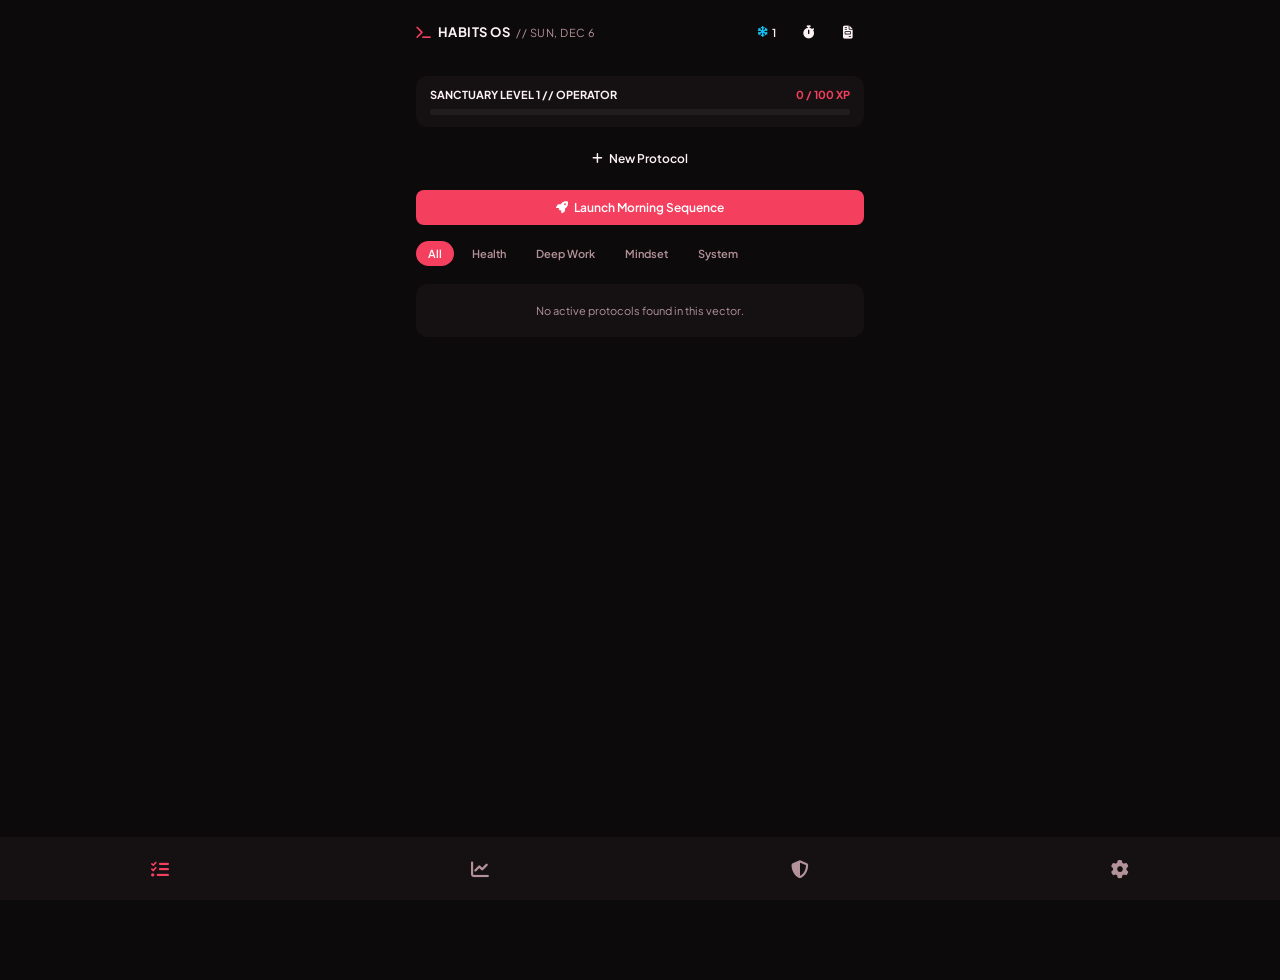
==== index.html @ 1626666a "Update to v1.2 - Sovereign Habit OS matrix" ====
<!DOCTYPE html>
<html lang="en">

<head>
    <meta charset="UTF-8">
    <meta name="viewport" content="width=device-width, initial-scale=1.0, viewport-fit=cover">
    <title>Habits OS // Sovereign Operator v1.2</title>

    <!-- PWA & Sovereign Mobile Optimization -->
    <meta name="apple-mobile-web-app-capable" content="yes">
    <meta name="apple-mobile-web-app-status-bar-style" content="black-translucent">
    <meta name="theme-color" content="#0f172a">
    <link rel="manifest" href="manifest.json">
    <link rel="stylesheet" href="habits.css">

    <!-- Typography & Iconography -->
    <link rel="stylesheet" href="https://cdnjs.cloudflare.com/ajax/libs/font-awesome/6.4.0/css/all.min.css">
    <link rel="preconnect" href="https://fonts.googleapis.com">
    <link rel="preconnect" href="https://fonts.gstatic.com" crossorigin>
    <link
        href="https://fonts.googleapis.com/css2?family=Plus+Jakarta+Sans:wght@400;500;600;700&family=JetBrains+Mono:wght@400;600;700&display=swap"
        rel="stylesheet">
</head>

<body class="theme-sakuration">

    <div class="app-container" role="application" aria-label="Habits OS Sovereign Operator">

        <!-- WORKSPACE HEADER -->
        <header class="workspace-header" role="banner">
            <div class="workspace-title" id="secret-trigger" style="cursor: pointer; user-select: none;"
                title="Sovereign OS">
                <i class="fa-solid fa-terminal" style="color: var(--accent-primary);" aria-hidden="true"></i> HABITS OS
                <span id="current-date-tag" style="font-weight: 400; font-size: 11px; color: var(--text-secondary);">//
                    --</span>
            </div>
            <div class="workspace-actions">
                <!-- Streak Freezer Badge -->
                <button onclick="showFreezeInfo()" title="Streak Insurance Active" class="secondary-btn sm-btn"
                    aria-label="Streak insurance status"
                    style="display: flex; align-items: center; gap: 4px; padding: 4px 8px; cursor: pointer; color: var(--success); background: transparent; border: 1px solid var(--border-glass);">
                    <i class="fa-solid fa-snowflake" aria-hidden="true" style="color: #13c2f2"></i> <span
                        id="freeze-token-badge">1</span>
                </button>
                <button class="icon-btn" onclick="openModal('timer-modal')" title="Zero-Dark-Thirty Focus"
                    aria-label="Open focus timer">
                    <i class="fa-solid fa-stopwatch" aria-hidden="true"></i>
                </button>
                <button class="icon-btn" onclick="openWeeklyReview()" title="Weekly Review"
                    aria-label="Open weekly review">
                    <i class="fa-solid fa-file-invoice" aria-hidden="true"></i>
                </button>
            </div>
        </header>


        <!-- ================= VIEW 1: HABITS MATRIX ================= -->
        <section id="view-habits" class="app-view" role="tabpanel" aria-label="Habits Matrix">

            <!-- Level Banner -->
            <div class="level-banner" role="region" aria-label="Operator Progress">
                <div class="level-info">
                    <span id="level-title">SANCTUARY LEVEL 1 // OPERATOR</span>
                    <span id="xp-counter" style="color: var(--accent-primary);" aria-live="polite">0 / 100 XP</span>
                </div>
                <div class="progress-bar-container" role="progressbar" aria-valuemin="0" aria-valuemax="100"
                    aria-valuenow="0">
                    <div id="xp-progress-fill" class="progress-bar-fill"></div>
                </div>
            </div>

            <!-- Collapsible Creator Toggle -->
            <button class="secondary-btn" onclick="toggleProtocolCreator()" aria-expanded="false"
                aria-controls="protocol-creator-card"
                style="width: 100%; display: flex; align-items: center; justify-content: center; gap: 6px;">
                <i class="fa-solid fa-plus" id="creator-toggle-icon" aria-hidden="true"></i>
                <span id="creator-toggle-text">New Protocol</span>
            </button>

            <!-- Protocol Form Card (Hidden by Default) -->
            <div id="protocol-creator-card" class="stat-card hidden"
                style="display: flex; flex-direction: column; gap: 10px;">
                <div class="stat-label">Initialize Protocol</div>
                <input type="text" id="habit-input" placeholder="Protocol name (e.g., Deep Work Sprint)..."
                    aria-label="Protocol name">

                <div style="display: grid; grid-template-columns: 1fr auto; gap: 8px; align-items: center;">
                    <select id="category-select" class="app-select" aria-label="Protocol category">
                        <!-- Dynamically populated via JS -->
                    </select>
                    <button class="secondary-btn sm-btn" onclick="promptNewCategory()" title="Add Custom Category"
                        aria-label="Add custom category">
                        <i class="fa-solid fa-plus" aria-hidden="true"></i>
                    </button>
                </div>

                <select id="energy-select" class="app-select" aria-label="Energy requirement">
                    <option value="High Energy">High Energy</option>
                    <option value="Low Energy">Low Energy</option>
                </select>

                <input type="text" id="habit-trigger-input" placeholder="Trigger / Time anchor (Optional)..."
                    aria-label="Trigger or time anchor">

                <div style="display: flex; flex-direction: column; gap: 4px;">
                    <label for="habit-prerequisite-select"
                        style="font-size: 10px; color: var(--text-secondary);">Prerequisite Dependency:</label>
                    <select id="habit-prerequisite-select" class="app-select">
                        <option value="">None (Always Unlocked)</option>
                    </select>
                </div>

                <button class="primary-btn" onclick="addHabit()" style="margin-top: 4px;">Commit Protocol to
                    Vector</button>
            </div>

            <button onclick="launchSequence('b_morning')" class="primary-btn" style="width: 100%;">
                <i class="fa-solid fa-rocket" aria-hidden="true"></i> Launch Morning Sequence
            </button>

            <!-- Dynamic Filter Bar Container -->
            <div id="filter-bar-container" role="toolbar" aria-label="Habit filters"
                style="display: flex; gap: 6px; overflow-x: auto; padding-bottom: 2px; align-items: center;">
                <button class="filter-btn active" onclick="filterHabits('all', event)">All</button>
            </div>

            <!-- Habits List -->
            <div id="habit-list" class="habit-list" aria-label="Protocols list">
                <!-- Dynamically Rendered with Fallback State -->
                <div
                    style="text-align: center; padding: 24px; color: var(--text-secondary); font-size: 12px; font-style: italic;">
                    Initializing vector stream...
                </div>
            </div>

        </section>

        <!-- ================= VIEW 2: ANALYTICS & TELEMETRY ================= -->
        <section id="view-analytics" class="app-view hidden" role="tabpanel" aria-label="Telemetry Matrix">
            <div class="main-header">
                <div>
                    <h1>Telemetry Matrix</h1>
                    <div class="subtitle">Operational analytics & energy auditing</div>
                </div>
            </div>

            <!-- Top Stats Grid -->
            <div style="display: grid; grid-template-columns: 1fr 1fr 1fr; gap: 8px;">
                <div class="stat-card" style="text-align: center; padding: 12px 8px;">
                    <div class="stat-label">Executions</div>
                    <div id="stat-total" class="mono-data" style="font-size: 18px; font-weight: 700; margin-top: 4px;">0
                    </div>
                </div>
                <div class="stat-card" style="text-align: center; padding: 12px 8px;">
                    <div class="stat-label">Top Streak</div>
                    <div id="stat-streak" class="mono-data"
                        style="font-size: 18px; font-weight: 700; margin-top: 4px; color: var(--accent-primary);">0d
                    </div>
                </div>
                <div class="stat-card" style="text-align: center; padding: 12px 8px;">
                    <div class="stat-label">Success Rate</div>
                    <div id="stat-rate" class="mono-data"
                        style="font-size: 18px; font-weight: 700; margin-top: 4px; color: var(--success);">0%</div>
                </div>
            </div>

            <!-- Heatmap Card -->
            <div class="stat-card" style="display: flex; flex-direction: column; gap: 10px;">
                <div class="stat-label">30-Day Execution Vector</div>
                <div id="heatmap-container" aria-label="30 day execution heatmap"
                    style="display: grid; grid-template-columns: repeat(10, 1fr); gap: 4px;">
                    <!-- Rendered via JS -->
                </div>
            </div>

            <!-- Velocity Chart Card -->
            <div class="stat-card" style="display: flex; flex-direction: column; gap: 10px;">
                <div class="stat-label">Output Velocity (14-Day Trend)</div>
                <div id="velocity-chart-container" aria-label="14 day velocity trend"
                    style="display: flex; align-items: flex-end; height: 80px; gap: 4px; padding-top: 10px; border-bottom: 1px solid var(--border-glass);">
                    <!-- Rendered via JS -->
                </div>
            </div>

            <!-- Energy Audit Logger -->
            <div class="stat-card" style="display: flex; flex-direction: column; gap: 10px;">
                <div class="stat-label">Energy Audit & Friction Logger</div>
                <div id="energy-leak-summary"
                    style="font-size: 11px; color: var(--text-secondary); font-style: italic;">No recent friction points
                    logged.</div>
                <div style="display: flex; flex-direction: column; gap: 8px; margin-top: 4px;">
                    <input type="text" id="energy-gain-input" placeholder="What boosted your energy today?"
                        aria-label="Energy booster log">
                    <input type="text" id="energy-drain-input" placeholder="What drained your energy / friction point?"
                        aria-label="Energy drain log">
                    <button class="primary-btn sm-btn" onclick="submitEnergyAudit()">Commit Audit Telemetry</button>
                </div>
            </div>

            <!-- Energy & Output Correlation Matrix -->
            <div class="stat-card" style="display: flex; flex-direction: column; gap: 10px;">
                <div class="stat-label">Energy-to-Output Correlation Matrix</div>
                <div id="energy-correlation-card">
                    <!-- Injected via JS -->
                </div>
            </div>

            <!-- Stoic Reflection Log -->
            <div class="stat-card" style="display: flex; flex-direction: column; gap: 10px;">
                <div class="stat-label">Stoic Executive Reflection (+150 XP)</div>
                <textarea id="habit-note-input" rows="2" placeholder="Operator journal log / daily post-mortem..."
                    aria-label="Executive reflection log"></textarea>
                <button class="secondary-btn sm-btn" onclick="submitReflection()">Log Reflection</button>
            </div>
        </section>

        <!-- ================= VIEW 3: THE ARENA & SHOP ================= -->
        <section id="view-arena" class="app-view hidden" role="tabpanel" aria-label="Arena and Vault">
            <div class="main-header">
                <div>
                    <h1>The Arena & Vault</h1>
                    <div class="subtitle">Combat procrastination & redeem rewards</div>
                </div>
                <div id="shop-coin-balance" class="mono-data" aria-label="Coin balance"
                    style="font-weight: 700; color: var(--accent-primary); font-size: 14px;">0 🪙</div>
            </div>

            <!-- Boss Battle Card -->
            <div class="stat-card"
                style="display: flex; flex-direction: column; gap: 12px; border-color: rgba(239, 68, 68, 0.3);">
                <div style="display: flex; justify-content: space-between; align-items: center;">
                    <div class="stat-label" style="color: var(--danger);">Boss: Procrastination Demon</div>
                    <span id="boss-hp-text" class="mono-data" aria-live="polite"
                        style="font-size: 11px; font-weight: 700;">100 / 100</span>
                </div>
                <div class="progress-bar-container" role="progressbar" aria-valuemin="0" aria-valuemax="100"
                    aria-valuenow="100">
                    <div id="boss-hp-bar" class="progress-bar-fill"
                        style="background-color: var(--danger); width: 100%;"></div>
                </div>
                <div style="font-size: 10px; color: var(--text-secondary);">
                    Executing protocols damages the demon. Defeat it to harvest 50 bonus coins.
                </div>
            </div>

            <!-- Reward Vault Shop -->
            <div class="stat-card" style="display: flex; flex-direction: column; gap: 12px;">
                <div class="stat-label">Reward Vault</div>
                <div id="shop-items-list" aria-label="Reward items list"
                    style="display: flex; flex-direction: column; gap: 8px;">
                    <!-- Rendered via JS -->
                </div>
                <div
                    style="display: flex; gap: 6px; margin-top: 4px; border-top: 1px solid var(--border-glass); padding-top: 10px;">
                    <input type="text" id="new-reward-name" placeholder="Custom reward name..."
                        aria-label="New reward name">
                    <input type="number" id="new-reward-cost" placeholder="Cost" aria-label="New reward cost"
                        style="width: 70px;">
                    <button class="secondary-btn sm-btn" onclick="addShopItem()">Add</button>
                </div>
            </div>

            <!-- Skill Tree Matrix -->
            <div class="stat-card" style="display: flex; flex-direction: column; gap: 10px;">
                <div class="stat-label">Operator Skill Tree</div>
                <div id="skill-tree-list" aria-label="Operator skill tree"
                    style="display: flex; flex-direction: column; gap: 8px;">
                    <!-- Rendered via JS -->
                </div>
            </div>
        </section>

        <!-- ================= VIEW 4: SETTINGS & SOVEREIGNTY ================= -->
        <section id="view-settings" class="app-view hidden" role="tabpanel" aria-label="System Sovereignty">
            <div class="main-header">
                <div>
                    <h1>System Sovereignty</h1>
                    <div class="subtitle">Data ownership, themes, and backups</div>
                </div>
            </div>

            <!-- Theme Switcher -->
            <div class="stat-card" style="display: flex; flex-direction: column; gap: 10px;">
                <div class="stat-label">Interface Theme Preset</div>
                <div style="display: grid; grid-template-columns: 1fr 1fr; gap: 8px;">
                    <div class="theme-preset-card" onclick="setTheme('sakuration')" role="button" tabindex="0">
                        Sakuration (Dark Rose)</div>
                    <div class="theme-preset-card" onclick="setTheme('zen')" role="button" tabindex="0">Sanctuary (Calm)
                    </div>
                    <div class="theme-preset-card" onclick="setTheme('ocean')" role="button" tabindex="0">Cyber Ocean
                    </div>
                    <div class="theme-preset-card" onclick="setTheme('forest')" role="button" tabindex="0">Emerald
                        Forest</div>
                </div>
            </div>

            <!-- Data Sovereignty / Backup & Restore -->
            <div class="stat-card" style="display: flex; flex-direction: column; gap: 10px;">
                <div class="stat-label">Local Data Sovereignty</div>
                <div style="font-size: 11px; color: var(--text-secondary);">
                    All operational logs remain strictly local to your device storage. Export a backup JSON file anytime
                    or restore state.
                </div>
                <div style="display: flex; gap: 8px; margin-top: 4px;">
                    <button class="secondary-btn sm-btn" style="flex: 1;" onclick="exportData()">
                        <i class="fa-solid fa-download" aria-hidden="true"></i> Export JSON
                    </button>
                    <label class="secondary-btn sm-btn"
                        style="flex: 1; text-align: center; cursor: pointer; display: flex; align-items: center; justify-content: center; gap: 6px;">
                        <i class="fa-solid fa-upload" aria-hidden="true"></i> Restore JSON
                        <input type="file" onchange="importData(event)" aria-label="Restore JSON file"
                            style="display: none;">
                    </label>
                </div>
            </div>

            <!-- Danger Zone / Sovereign Reset -->
            <div class="reset-system"
                style="border-color: rgba(239, 68, 68, 0.3); background: rgba(239, 68, 68, 0.02); display: flex; flex-direction: column; gap: 10px;">
                <div class="stat-label" style="color: var(--danger);">Danger Zone // Sovereignty</div>
                <div style="font-size: 11px; color: var(--text-secondary);">
                    Permanently wipe all operational logs, streaks, and user telemetry. This action cannot be undone
                    unless you have a JSON backup file.
                </div>

                <!-- Initial Reset Button -->
                <button id="init-reset-btn" class="reset-system-btn"
                    style="border-color: var(--danger); color: var(--danger); width: 100%;"
                    onclick="showResetConfirmation()">
                    <i class="fa-solid fa-triangle-exclamation" aria-hidden="true"></i> Execute Full Sovereign Reset
                </button>

                <!-- Inline Confirmation Container (Hidden by Default) -->
                <div id="reset-confirm-container"
                    style="display: none; flex-direction: column; gap: 8px; margin-top: 4px; border-top: 1px solid rgba(239, 68, 68, 0.2); padding-top: 10px;">
                    <div style="font-size: 10px; color: var(--danger); font-weight: 600;">Type "RESET" below to confirm
                        total destruction:</div>
                    <div style="display: flex; gap: 6px;">
                        <input type="text" id="reset-input-field" placeholder="Type RESET"
                            aria-label="Confirmation keyword" style="flex: 1; border-color: rgba(239, 68, 68, 0.4);">
                        <button class="primary-btn sm-btn" style="background-color: var(--danger); color: #fff;"
                            onclick="executeSovereignReset()">Wipe</button>
                        <button class="secondary-btn sm-btn" onclick="cancelReset()">Cancel</button>
                    </div>
                </div>
            </div>
        </section>

        <!-- ================= FIXED BOTTOM NAVIGATION BAR ================= -->
        <nav role="navigation" aria-label="Main system navigation"
            style="display: flex; justify-content: space-around; align-items: center; background-color: var(--bg-card); backdrop-filter: blur(16px); -webkit-backdrop-filter: blur(16px); border-top: 1px solid var(--border-glass); padding: 10px 0; position: fixed; bottom: 0; left: 0; width: 100%; z-index: 999;">
            <button class="view-tab active" role="tab" aria-selected="true" onclick="switchView('habits', event)"
                title="Protocols"
                style="background: none; border: none; font-size: 18px; padding: 10px 16px; cursor: pointer; color: var(--text-secondary);">
                <i class="fa-solid fa-list-check" aria-hidden="true"></i>
            </button>
            <button class="view-tab" role="tab" aria-selected="false" onclick="switchView('analytics', event)"
                title="Telemetry"
                style="background: none; border: none; font-size: 18px; padding: 10px 16px; cursor: pointer; color: var(--text-secondary);">
                <i class="fa-solid fa-chart-line" aria-hidden="true"></i>
            </button>
            <button class="view-tab" role="tab" aria-selected="false" onclick="switchView('arena', event)"
                title="Arena & Shop"
                style="background: none; border: none; font-size: 18px; padding: 10px 16px; cursor: pointer; color: var(--text-secondary);">
                <i class="fa-solid fa-shield-halved" aria-hidden="true"></i>
            </button>
            <button class="view-tab" role="tab" aria-selected="false" onclick="switchView('settings', event)"
                title="Sovereignty"
                style="background: none; border: none; font-size: 18px; padding: 10px 16px; cursor: pointer; color: var(--text-secondary);">
                <i class="fa-solid fa-gear" aria-hidden="true"></i>
            </button>
        </nav>
    </div>

    <!-- ================= MODALS & OVERLAYS ================= -->

    <!-- SECRET TERMINAL MODAL -->
    <div id="secret-terminal" class="modal-overlay hidden" role="dialog" aria-modal="true"
        aria-label="Restricted operator terminal">
        <div class="modal-content" style="max-width: 440px; padding: 24px;">
            <div style="display: flex; justify-content: space-between; align-items: center; margin-bottom: 16px;">
                <div>
                    <h2 style="margin: 0; font-size: 18px;"><i class="fa-solid fa-terminal"
                            style="color: var(--accent-primary); margin-right: 8px;" aria-hidden="true"></i> SECRET
                        SETTINGS</h2>
                    <div style="font-size: 11px; color: var(--text-muted); margin-top: 2px;">
                    </div>
                </div>
                <button onclick="toggleSecretTerminal()" aria-label="Close terminal"
                    style="background: none; border: none; color: var(--text-muted); cursor: pointer; font-size: 16px;"><i
                        class="fa-solid fa-xmark" aria-hidden="true"></i></button>
            </div>

            <div style="display: flex; flex-direction: column; gap: 16px;">
                <!-- Feature Category: Custom Secret Themes -->
                <div class="stat-card" style="display: flex; flex-direction: column; gap: 8px;">
                    <div class="stat-label">[CLASSIFIED THEMES]</div>
                    <div style="display: grid; grid-template-columns: 1fr; gap: 6px;">
                        <button class="secondary-btn sm-btn" onclick="setTheme('vignette')">Vignette (Aged
                            Sepia)</button>
                        <button class="secondary-btn sm-btn" onclick="setTheme('sunrise')">Sunrise (Dawn
                            Horizon)</button>
                        <button class="secondary-btn sm-btn" onclick="setTheme('sunset')">Sunset (Twilight
                            Horizon)</button>
                        <button class="secondary-btn sm-btn" onclick="setTheme('amethyst')">Amethyst (Nocturnal
                            Violet)</button>
                    </div>
                </div>
            </div>

            <button class="primary-btn" style="width: 100%; margin-top: 20px;" onclick="toggleSecretTerminal()">Close
                Terminal</button>
        </div>
    </div>

    <!-- Focus Timer Setup Modal -->
    <div id="timer-modal" class="modal-overlay hidden" role="dialog" aria-modal="true" aria-label="Focus timer setup">
        <div class="modal-content">
            <div class="modal-header">
                <h2>Zero-Dark-Thirty</h2>
                <div class="modal-subtitle">Configure custom isolated focus sprint</div>
            </div>
            <div style="display: flex; gap: 8px; align-items: center; justify-content: center; margin: 12px 0;">
                <input type="number" id="custom-timer-input" class="mono-data" value="25" min="1" max="240"
                    aria-label="Timer duration in minutes"
                    style="text-align: center; font-size: 24px; font-weight: 700; width: 120px; padding: 8px;">
                <span style="font-size: 13px; color: var(--text-secondary); font-weight: 600;">MINUTES</span>
            </div>
            <div style="display: flex; gap: 8px;">
                <button class="primary-btn" style="flex: 1;" onclick="startCustomFocusTimer()">Engage Isolation</button>
                <button class="secondary-btn" onclick="closeModal('timer-modal')">Cancel</button>
            </div>
        </div>
    </div>

    <!-- Zero Dark Thirty Active Fullscreen Overlay -->
    <div id="zero-dark-thirty-overlay" class="modal-overlay hidden" role="dialog" aria-modal="true"
        aria-label="Active focus session"
        style="background: var(--bg-obsidian); z-index: 2000; flex-direction: column; justify-content: center; align-items: center; gap: 24px;">
        <div style="font-size: 12px; font-weight: 700; color: var(--accent-primary); letter-spacing: 2px;">
            ZERO-DARK-THIRTY // ACTIVE ISOLATION</div>
        <div id="zdt-timer-display" class="mono-data" aria-live="polite"
            style="font-size: 64px; font-weight: 700; letter-spacing: 4px;">25:00</div>
        <div style="display: flex; gap: 12px;">
            <button class="secondary-btn" onclick="togglePauseFocus()">Pause / Resume</button>
            <button class="primary-btn" style="background-color: var(--danger); color: #fff;"
                onclick="abortFocusMode()">Abort Protocol</button>
        </div>
    </div>

    <!-- Sequence Execution Modal -->
    <div id="sequence-modal" class="modal-overlay hidden" role="dialog" aria-modal="true"
        aria-label="Active execution sequence">
        <div class="modal-content" style="max-width: 440px; padding: 24px;">
            <div style="display: flex; justify-content: space-between; align-items: center; margin-bottom: 16px;">
                <div>
                    <h2 style="margin: 0; font-size: 18px;"><i class="fa-solid fa-rocket"
                            style="color: var(--accent-primary); margin-right: 8px;" aria-hidden="true"></i> Active
                        Execution Sequence</h2>
                    <div style="font-size: 11px; color: var(--text-muted); margin-top: 2px;">Clear protocols with zero
                        friction.</div>
                </div>
                <button onclick="closeModal('sequence-modal')" aria-label="Close sequence modal"
                    style="background: none; border: none; color: var(--text-muted); cursor: pointer; font-size: 16px;"><i
                        class="fa-solid fa-xmark" aria-hidden="true"></i></button>
            </div>
            <!-- Live Sequence Progress Bar -->
            <div class="progress-bar-container" role="progressbar" aria-valuemin="0" aria-valuemax="100"
                aria-valuenow="0" style="margin-bottom: 16px;">
                <div id="sequence-progress-bar" class="progress-bar-fill"
                    style="background: var(--success); width: 0%;"></div>
            </div>
            <div id="sequence-modal-list"
                style="display: flex; flex-direction: column; gap: 8px; max-height: 300px; overflow-y: auto; padding-right: 4px;">
                <!-- Injected via JS -->
            </div>
            <button class="primary-btn" style="width: 100%; margin-top: 20px;"
                onclick="closeModal('sequence-modal')">Mission Terminate / Exit</button>
        </div>
    </div>

    <!-- Edit Habit Modal -->
    <div id="edit-habit-modal" class="modal-overlay hidden" role="dialog" aria-modal="true"
        aria-label="Edit protocol parameters">
        <div class="modal-content">
            <div class="modal-header">
                <h2>Edit Protocol</h2>
                <div class="modal-subtitle">Modify parameters of active vector</div>
            </div>
            <input type="hidden" id="edit-habit-id">
            <div style="display: flex; flex-direction: column; gap: 10px; margin-top: 10px;">
                <input type="text" id="edit-habit-name" placeholder="Protocol name..." aria-label="Protocol name">
                <select id="edit-habit-category" class="app-select" aria-label="Protocol category">
                    <!-- Populated dynamically -->
                </select>
                <select id="edit-habit-energy" class="app-select" aria-label="Protocol energy requirement">
                    <option value="High Energy">High Energy</option>
                    <option value="Low Energy">Low Energy</option>
                </select>
                <input type="text" id="edit-habit-trigger" placeholder="Trigger / Time anchor..."
                    aria-label="Protocol trigger">
                <div style="display: flex; flex-direction: column; gap: 4px;">
                    <label for="edit-habit-prerequisite"
                        style="font-size: 10px; color: var(--text-secondary);">Prerequisite Dependency:</label>
                    <select id="edit-habit-prerequisite" class="app-select">
                        <option value="">None (Always Unlocked)</option>
                    </select>
                </div>
            </div>
            <div style="display: flex; gap: 8px; margin-top: 14px;">
                <button class="primary-btn" style="flex: 1;" onclick="saveEditedHabit()">Save Changes</button>
                <button class="secondary-btn" onclick="closeModal('edit-habit-modal')">Cancel</button>
            </div>
        </div>
    </div>

    <!-- Daily Reward Choice Modal -->
    <div id="reward-choice-modal" class="modal-overlay hidden" role="dialog" aria-modal="true"
        aria-label="Protocol milestone reward">
        <div class="modal-content" style="text-align: center;">
            <div class="modal-header">
                <h2>Protocol Milestone Achieved</h2>
                <div class="modal-subtitle">All daily vectors secured while inventory is depleted. Choose your reward:
                </div>
            </div>
            <div style="display: flex; gap: 10px; margin-top: 15px;">
                <button class="primary-btn" style="flex: 1; padding: 12px;" onclick="claimReward('coins')">
                    <i class="fa-solid fa-coins" aria-hidden="true"></i> +50 Coins
                </button>
                <button class="primary-btn" style="flex: 1; padding: 12px;" onclick="claimReward('freeze')">
                    <i class="fa-solid fa-snowflake" aria-hidden="true" style="color: blue;"></i> +1 Streak Freeze
                </button>
            </div>
        </div>
    </div>

    <!-- Weekly Review Modal -->
    <div id="weekly-review-modal" class="modal-overlay hidden" role="dialog" aria-modal="true"
        aria-label="Weekly executive review">
        <div class="modal-content">
            <div class="modal-header">
                <h2>Weekly Executive Review</h2>
                <div class="modal-subtitle">Calibrate trajectory (+300 XP, +25 🪙)</div>
            </div>
            <textarea id="weekly-review-textarea" rows="3" placeholder="What worked this week? What needs pruning?"
                aria-label="Weekly review notes"></textarea>
            <div style="display: flex; gap: 8px; margin-top: 8px;">
                <button class="primary-btn" style="flex: 1;" onclick="submitWeeklyReview()">Commit Review</button>
                <button class="secondary-btn" onclick="closeModal('weekly-review-modal')">Close</button>
            </div>
        </div>
    </div>

    <!-- JavaScript Engine Link -->
    <script src="habits.js"></script>
</body>

</html>
---- habits.css ----
/* ==========================================
   HABITS OS // REFINED MINIMALIST THEMES
   ========================================== */

:root {
    --bg-obsidian: #0f1115;
    --bg-card: #141820;
    --border-glass: rgba(255, 255, 255, 0.06);
    --text-primary: #f1f5f9;
    --text-secondary: #94a3b8;
    --text-muted: #64748b;

    --accent-primary: #e11d48;
    /* Sophisticated Crimson */
    --accent-color: #e11d48;
    --success: #059669;
    /* Deep, Calm Emerald */
    --success-color: #059669;
    --danger: #dc2626;
    --danger-color: #dc2626;

    --border-width: 1px;
    --border-style: solid;
    --border-color: rgba(255, 255, 255, 0.06);
}

/* --- SAKURATION (Refined Editorial Dark & Rose) --- */
body.theme-sakuration {
    --bg-obsidian: #0d0a0b;
    /* Deep, warm black with subtle vintage depth */
    --bg-card: #151113;
    /* Balanced matte dark surface */
    --border-glass: 1px solid rgba(244, 63, 94, 0.12);
    /* Clean, thin crimson boundary */

    --text-primary: #fdf2f4;
    /* Soft, warm paper-white with a hint of rose tint */
    --text-secondary: #b39299;
    /* Grounded, dusty rose-grey for high readability */
    --text-muted: #6e555b;
    /* Muted structural grey */

    --accent-primary: #f43f5e;
    /* Sophisticated crimson accent */
    --accent-color: #f43f5e;
    --success: #34d399;
    /* Calm botanical mint for completed habits */
    --success-color: #34d399;
    --danger: #fb7185;
    /* Softened warning rose */
    --danger-color: #fb7185;
}

/* Guaranteed readability and zero text-vanishing issues */
body.theme-sakuration,
body.theme-sakuration p,
body.theme-sakuration span,
body.theme-sakuration h1,
body.theme-sakuration h2,
body.theme-sakuration h3,
body.theme-sakuration h4,
body.theme-sakuration label,
body.theme-sakuration li {
    color: var(--text-primary);
}

body.theme-sakuration .text-secondary,
body.theme-sakuration small,
body.theme-sakuration .muted {
    color: var(--text-secondary) !important;
}

body.theme-sakuration a {
    color: var(--accent-primary);
    text-decoration: none;
}

/* --- ZEN / SANCTUARY (Calm, Grounded, Peaceful) --- */
body.theme-zen {
    --bg-obsidian: #121413;
    /* Deep, muted forest-slate stone */
    --bg-card: #191c1b;
    /* Soft, matte surface layer */
    --border-glass: 1px solid rgba(255, 255, 255, 0.05);
    /* Barely-there boundaries */

    --text-primary: #e2e8e4;
    /* Soft, warm paper-white (zero eye strain) */
    --text-secondary: #93a19b;
    /* Gentle sage-grey for secondary labels */
    --text-muted: #5c6662;
    /* Quiet structural grey */

    --accent-primary: #86a89c;
    /* Muted eucalyptus / soft sage accent */
    --accent-color: #86a89c;
    --success: #789b7b;
    /* Calm, desaturated botanical green */
    --success-color: #789b7b;
    --danger: #b37d7d;
    /* Soft, earthy terracotta red */
    --danger-color: #b37d7d;
}

/* Guaranteed visibility for peaceful reading */
body.theme-zen,
body.theme-zen p,
body.theme-zen span,
body.theme-zen h1,
body.theme-zen h2,
body.theme-zen h3,
body.theme-zen h4,
body.theme-zen label,
body.theme-zen li {
    color: var(--text-primary);
}

body.theme-zen .text-secondary,
body.theme-zen small,
body.theme-zen .muted {
    color: var(--text-secondary) !important;
}

body.theme-zen a {
    color: var(--accent-primary);
    text-decoration: none;
}

/* --- OCEAN (Refined Deep Midnight Slate) --- */
body.theme-ocean {
    --bg-obsidian: #070b12;
    /* Darker, richer abyssal navy */
    --bg-card: #0e1420;
    /* Deep matte steel card surface */
    --border-glass: 1px solid rgba(56, 189, 248, 0.08);
    /* Minimal, clean boundary */

    --text-primary: #e2e8f0;
    /* Muted, anti-glare platinum white */
    --text-secondary: #7e90a9;
    /* Sophisticated steel-blue grey */
    --text-muted: #485871;
    /* Quiet structural tone */

    --accent-primary: #38bdf8;
    /* Restrained sky-blue focus accent */
    --accent-color: #38bdf8;
    --success: #34d399;
    /* Calm botanical mint */
    --success-color: #34d399;
    --danger: #f87171;
    /* Restrained warning red */
    --danger-color: #f87171;
}

/* Guaranteed readability and zero text-vanishing issues */
body.theme-ocean,
body.theme-ocean p,
body.theme-ocean span,
body.theme-ocean h1,
body.theme-ocean h2,
body.theme-ocean h3,
body.theme-ocean h4,
body.theme-ocean label,
body.theme-ocean li {
    color: var(--text-primary);
}

body.theme-ocean .text-secondary,
body.theme-ocean small,
body.theme-ocean .muted {
    color: var(--text-secondary) !important;
}

body.theme-ocean a {
    color: var(--accent-primary);
    text-decoration: none;
}

/* --- FOREST (Refined Deep Pine & Moss) --- */
body.theme-forest {
    --bg-obsidian: #08110c;
    /* Deep, rich charcoal-pine obsidian */
    --bg-card: #0f1c14;
    /* Quiet, matte moss-slate surface */
    --border-glass: 1px solid rgba(74, 222, 128, 0.08);
    /* Minimal organic boundary */

    --text-primary: #e2e8e4;
    /* Soft paper-white with a subtle warm forest tint */
    --text-secondary: #7e9485;
    /* Muted sage-grey for secondary labels */
    --text-muted: #4b5e52;
    /* Quiet structural grey */

    --accent-primary: #4ade80;
    /* Restrained mint/sage focus accent */
    --accent-color: #4ade80;
    --success: #34d399;
    /* Calm botanical green */
    --success-color: #34d399;
    --danger: #f87171;
    /* Restrained warning red */
    --danger-color: #f87171;
}

/* Guaranteed readability and zero text-vanishing issues */
body.theme-forest,
body.theme-forest p,
body.theme-forest span,
body.theme-forest h1,
body.theme-forest h2,
body.theme-forest h3,
body.theme-forest h4,
body.theme-forest label,
body.theme-forest li {
    color: var(--text-primary);
}

body.theme-forest .text-secondary,
body.theme-forest small,
body.theme-forest .muted {
    color: var(--text-secondary) !important;
}

body.theme-forest a {
    color: var(--accent-primary);
    text-decoration: none;
}

/* --- VIGNETTE (Aged Sepia & Leather Ledger) --- */
body.theme-vignette {
    --bg-obsidian: #141210;
    /* Deep sepia-black background */
    --bg-card: #1f1b17;
    /* Warm espresso-leather card layers */
    --border-glass: 1px solid #332d26;
    /* Worn leather boundary */
    --text-primary: #f2ebd9;
    /* Parchment-ivory text */
    --text-secondary: #a89984;
    /* Muted vintage secondary text */
    --text-muted: #6e614f;
    /* Deep leather structure */
    --accent-primary: #d49c6d;
    /* Worn tobacco-tan highlight */
    --accent-color: #d49c6d;
    --success: #889e73;
    --success-color: #889e73;
    --danger: #b86b5e;
    --danger-color: #b86b5e;
}

body.theme-vignette,
body.theme-vignette p,
body.theme-vignette span,
body.theme-vignette h1,
body.theme-vignette h2,
body.theme-vignette h3,
body.theme-vignette h4,
body.theme-vignette label,
body.theme-vignette li {
    color: var(--text-primary);
}

body.theme-vignette .text-secondary,
body.theme-vignette small,
body.theme-vignette .muted {
    color: var(--text-secondary) !important;
}

body.theme-vignette a {
    color: var(--accent-primary);
    text-decoration: none;
}

/* --- SUNRISE (Blazing Morning Red & Orange) --- */
body.theme-sunrise {
    --bg-obsidian: #120a0a;
    --bg-card: #1c100e;
    --border-glass: 1px solid rgba(249, 115, 22, 0.15);
    --text-primary: #fef2f2;
    --text-secondary: #a88a82;
    --text-muted: #6b524c;
    --accent-primary: #f97316;
    --accent-color: #f97316;
    --success: #10b981;
    --success-color: #10b981;
    --danger: #ef4444;
    --danger-color: #ef4444;
}

body.theme-sunrise,
body.theme-sunrise p,
body.theme-sunrise span,
body.theme-sunrise h1,
body.theme-sunrise h2,
body.theme-sunrise h3,
body.theme-sunrise h4,
body.theme-sunrise label,
body.theme-sunrise li {
    color: var(--text-primary);
}

body.theme-sunrise .text-secondary,
body.theme-sunrise small,
body.theme-sunrise .muted {
    color: var(--text-secondary) !important;
}

body.theme-sunrise a {
    color: var(--accent-primary);
    text-decoration: none;
}

/* --- SUNSET (Deep Twilight Horizon) --- */
body.theme-sunset {
    --bg-obsidian: #090a0f;
    --bg-card: #11131c;
    --border-glass: 1px solid rgba(245, 158, 11, 0.12);
    --text-primary: #f3f4f6;
    --text-secondary: #8e95a5;
    --text-muted: #535968;
    --accent-primary: #f59e0b;
    --accent-color: #f59e0b;
    --success: #10b981;
    --success-color: #10b981;
    --danger: #ef4444;
    --danger-color: #ef4444;
}

body.theme-sunset,
body.theme-sunset p,
body.theme-sunset span,
body.theme-sunset h1,
body.theme-sunset h2,
body.theme-sunset h3,
body.theme-sunset h4,
body.theme-sunset label,
body.theme-sunset li {
    color: var(--text-primary);
}

body.theme-sunset .text-secondary,
body.theme-sunset small,
body.theme-sunset .muted {
    color: var(--text-secondary) !important;
}

body.theme-sunset a {
    color: var(--accent-primary);
    text-decoration: none;
}

/* --- AMETHYST V2 (Clean Nocturnal Violet & Plum) --- */
body.theme-amethyst {
    --bg-obsidian: #0f0c12;
    --bg-card: #18131d;
    --border-glass: 1px solid #2d2338;
    --accent-primary: #c084fc;
    --accent-color: #c084fc;
    --success: #34d399;
    --success-color: #34d399;
    --danger: #f87171;
    --danger-color: #f87171;
}

body.theme-amethyst input,
body.theme-amethyst textarea,
body.theme-amethyst select {
    background-color: #1f1826 !important;
    border: 1px solid #3d2f4d !important;
}

/* --- GLOBAL RESET & BASE LAYOUT --- */
* {
    box-sizing: border-box;
    margin: 0;
    padding: 0;
    font-family: 'Plus Jakarta Sans', -apple-system, BlinkMacSystemFont, sans-serif;
    -webkit-tap-highlight-color: transparent;
}

body {
    background-color: var(--bg-obsidian);
    color: var(--text-primary);
    min-height: 100vh;
    display: flex;
    justify-content: center;
    align-items: flex-start;
    padding: env(safe-area-inset-top) env(safe-area-inset-right) calc(80px + env(safe-area-inset-bottom)) env(safe-area-inset-left);
    overflow-x: hidden;
}

.mono-data {
    font-family: 'JetBrains Mono', monospace;
}

.app-container {
    width: 100%;
    max-width: 480px;
    min-height: 100vh;
    display: flex;
    flex-direction: column;
    padding: 16px;
    gap: 16px;
    position: relative;
}

.hidden {
    display: none !important;
}

/* --- WORKSPACE HEADER --- */
.workspace-header {
    display: flex;
    justify-content: space-between;
    align-items: center;
    padding-bottom: 12px;
    border-bottom: 1px solid var(--border-glass);
}

.workspace-title {
    font-size: 13px;
    font-weight: 700;
    letter-spacing: 0.5px;
    display: flex;
    align-items: center;
    gap: 6px;
}

.workspace-actions {
    display: flex;
    gap: 8px;
    align-items: center;
}

/* --- APP VIEWS --- */
.app-view {
    display: flex;
    flex-direction: column;
    gap: 16px;
    animation: fadeIn 0.25s ease-in-out;
}

@keyframes fadeIn {
    from {
        opacity: 0;
        transform: translateY(4px);
    }

    to {
        opacity: 1;
        transform: translateY(0);
    }
}

.main-header {
    display: flex;
    justify-content: space-between;
    align-items: flex-start;
}

.main-header h1 {
    font-size: 20px;
    font-weight: 700;
}

.main-header .subtitle {
    font-size: 11px;
    color: var(--text-secondary);
    margin-top: 2px;
}

/* --- CARDS & PANELS --- */
.stat-card {
    background: var(--bg-card);
    backdrop-filter: blur(16px);
    -webkit-backdrop-filter: blur(16px);
    border: 1px solid var(--border-glass);
    border-radius: 12px;
    padding: 14px;
}

.stat-label {
    font-size: 11px;
    font-weight: 600;
    text-transform: uppercase;
    letter-spacing: 0.5px;
    color: var(--text-secondary);
}

/* --- LEVEL BANNER & PROGRESS --- */
.level-banner {
    background: var(--bg-card);
    border: 1px solid var(--border-glass);
    border-radius: 12px;
    padding: 12px 14px;
    display: flex;
    flex-direction: column;
    gap: 8px;
}

.level-info {
    display: flex;
    justify-content: space-between;
    align-items: center;
    font-size: 11px;
    font-weight: 700;
}

.progress-bar-container {
    width: 100%;
    height: 6px;
    background: rgba(255, 255, 255, 0.05);
    border-radius: 3px;
    overflow: hidden;
}

.progress-bar-fill {
    height: 100%;
    background: var(--accent-primary);
    border-radius: 3px;
    transition: width 0.4s cubic-bezier(0.4, 0, 0.2, 1);
}

/* --- BUTTONS & CONTROLS --- */
.primary-btn {
    background-color: var(--accent-primary);
    color: #fff;
    border: none;
    border-radius: 8px;
    padding: 10px 14px;
    font-size: 12px;
    font-weight: 600;
    cursor: pointer;
    transition: opacity 0.2s ease, transform 0.1s ease;
    display: flex;
    align-items: center;
    justify-content: center;
    gap: 6px;
}

.primary-btn:active {
    transform: scale(0.98);
}

.secondary-btn {
    background: transparent;
    color: var(--text-primary);
    border: 1px solid var(--border-glass);
    border-radius: 8px;
    padding: 8px 12px;
    font-size: 12px;
    font-weight: 600;
    cursor: pointer;
    transition: background 0.2s ease;
}

.secondary-btn:hover {
    background: rgba(255, 255, 255, 0.04);
}

.sm-btn {
    padding: 6px 10px;
    font-size: 11px;
}

.icon-btn {
    background: transparent;
    border: 1px solid var(--border-glass);
    color: var(--text-primary);
    width: 32px;
    height: 32px;
    border-radius: 8px;
    display: flex;
    align-items: center;
    justify-content: center;
    cursor: pointer;
    font-size: 13px;
    transition: background 0.2s ease;
}

.icon-btn:hover {
    background: rgba(255, 255, 255, 0.04);
}

/* --- INPUTS & SELECTS --- */
input[type="text"],
input[type="number"],
select,
textarea {
    background: rgba(0, 0, 0, 0.3);
    border: 1px solid var(--border-glass);
    border-radius: 8px;
    padding: 10px 12px;
    color: var(--text-primary);
    font-size: 12px;
    width: 100%;
    outline: none;
    transition: border-color 0.2s ease;
}

input:focus,
select:focus,
textarea:focus {
    border-color: var(--accent-primary);
}

.app-select {
    cursor: pointer;
}

/* --- HABITS MATRIX LIST --- */
.habit-list {
    display: flex;
    flex-direction: column;
    gap: 8px;
}

.habit-card {
    background: var(--bg-card);
    border: 1px solid var(--border-glass);
    border-radius: 10px;
    padding: 12px 14px;
    display: flex;
    justify-content: space-between;
    align-items: center;
    transition: all 0.2s ease;
}

.habit-card.completed {
    border-color: rgba(16, 185, 129, 0.3);
    background: rgba(16, 185, 129, 0.03);
}

.habit-card.completed .habit-title {
    text-decoration: line-through;
    opacity: 0.6;
}

.habit-info {
    display: flex;
    flex-direction: column;
    gap: 4px;
    flex: 1;
    min-width: 0;
    padding-right: 8px;
}

.habit-title {
    font-size: 13px;
    font-weight: 600;
    white-space: nowrap;
    overflow: hidden;
    text-overflow: ellipsis;
}

.habit-meta {
    display: flex;
    gap: 10px;
    font-size: 10px;
    color: var(--text-secondary);
}

.check-habit-btn {
    background: transparent;
    border: 1px solid var(--border-glass);
    color: var(--text-primary);
    width: 32px;
    height: 32px;
    border-radius: 50%;
    display: flex;
    align-items: center;
    justify-content: center;
    cursor: pointer;
    font-size: 12px;
    transition: all 0.2s ease;
}

.habit-card.completed .check-habit-btn {
    background-color: var(--success);
    border-color: var(--success);
    color: #fff;
}

.filter-btn {
    background: transparent;
    border: 1px solid var(--border-glass);
    color: var(--text-secondary);
    padding: 6px 12px;
    border-radius: 20px;
    font-size: 11px;
    font-weight: 600;
    cursor: pointer;
    white-space: nowrap;
    transition: all 0.2s ease;
}

.filter-btn.active {
    background: var(--accent-primary);
    border-color: var(--accent-primary);
    color: #fff;
}

/* --- THEME PRESETS SELECTOR --- */
.theme-preset-card {
    background: rgba(0, 0, 0, 0.2);
    border: 1px solid var(--border-glass);
    border-radius: 8px;
    padding: 10px;
    text-align: center;
    font-size: 11px;
    font-weight: 600;
    cursor: pointer;
    transition: border-color 0.2s ease;
}

.theme-preset-card:hover {
    border-color: var(--accent-primary);
}

/* --- BOTTOM NAV TABS --- */
.view-tab.active {
    color: var(--accent-primary) !important;
}

/* --- MODAL OVERLAYS --- */
.modal-overlay {
    position: fixed;
    top: 0;
    left: 0;
    width: 100%;
    height: 100%;
    background: rgba(0, 0, 0, 0.7);
    backdrop-filter: blur(8px);
    -webkit-backdrop-filter: blur(8px);
    display: flex;
    justify-content: center;
    align-items: center;
    z-index: 2000;
    padding: 16px;
}

.modal-content {
    background: #0f172a;
    border: 1px solid var(--border-glass);
    border-radius: 14px;
    width: 100%;
    max-width: 380px;
    padding: 20px;
    display: flex;
    flex-direction: column;
    gap: 12px;
    box-shadow: 0 20px 25px -5px rgba(0, 0, 0, 0.5);
}

.modal-header h2 {
    font-size: 16px;
    font-weight: 700;
}

.modal-subtitle {
    font-size: 11px;
    color: var(--text-secondary);
    margin-top: 2px;
}

/* --- GLOBAL CRITICAL ACTION (Always Red) --- */
.reset-system {
    border: 1px solid rgba(239, 68, 68, 0.3);
    background: rgba(239, 68, 68, 0.02);
    border-radius: 12px;
    padding: 14px;
    display: flex;
    flex-direction: column;
    gap: 10px;
}

.reset-system-btn {
    background-color: #dc2626 !important;
    /* Strong, clear red */
    color: #ffffff !important;
    border-color: #b91c1c !important;
}

.btn-danger-fixed:hover,
.reset-system-btn:hover {
    background-color: #b91c1c !important;
    /* Darker red on hover */
}

.hidden {
    display: none !important;
}
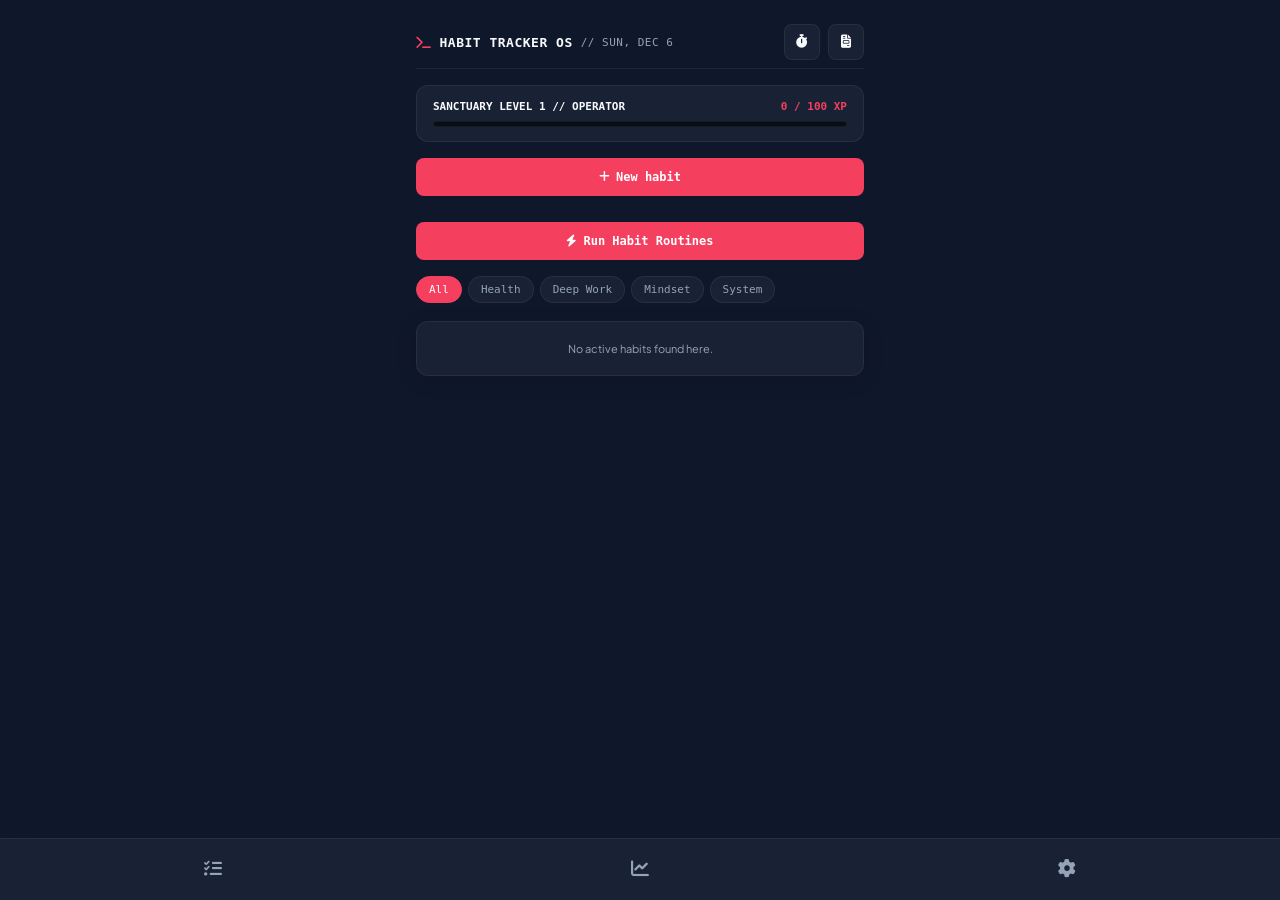
==== commit 0d0eb84e: "Removed Things which are taking too much time from user" ====
--- a/index.html
+++ b/index.html
@@ -4,7 +4,7 @@
 <head>
     <meta charset="UTF-8">
     <meta name="viewport" content="width=device-width, initial-scale=1.0, viewport-fit=cover">
-    <title>Habits OS // Sovereign Operator v1.2</title>
+    <title>Habits OS // System v1.5</title>
 
     <!-- PWA & Sovereign Mobile Optimization -->
     <meta name="apple-mobile-web-app-capable" content="yes">
@@ -27,65 +27,56 @@
     <div class="app-container" role="application" aria-label="Habits OS Sovereign Operator">
 
         <!-- WORKSPACE HEADER -->
-        <header class="workspace-header" role="banner">
+        <header class="workspace-header" role="banner" [cite: 1]>
             <div class="workspace-title" id="secret-trigger" style="cursor: pointer; user-select: none;"
-                title="Sovereign OS">
-                <i class="fa-solid fa-terminal" style="color: var(--accent-primary);" aria-hidden="true"></i> HABITS OS
+                title="Habits OS Terminal">
+                <i class="fa-solid fa-terminal" style="color: var(--accent-primary);" aria-hidden="true"></i> HABIT
+                TRACKER OS
                 <span id="current-date-tag" style="font-weight: 400; font-size: 11px; color: var(--text-secondary);">//
                     --</span>
             </div>
             <div class="workspace-actions">
-                <!-- Streak Freezer Badge -->
-                <button onclick="showFreezeInfo()" title="Streak Insurance Active" class="secondary-btn sm-btn"
-                    aria-label="Streak insurance status"
-                    style="display: flex; align-items: center; gap: 4px; padding: 4px 8px; cursor: pointer; color: var(--success); background: transparent; border: 1px solid var(--border-glass);">
-                    <i class="fa-solid fa-snowflake" aria-hidden="true" style="color: #13c2f2"></i> <span
-                        id="freeze-token-badge">1</span>
-                </button>
-                <button class="icon-btn" onclick="openModal('timer-modal')" title="Zero-Dark-Thirty Focus"
-                    aria-label="Open focus timer">
+                <button class="icon-btn" onclick="openModal('timer-modal')" title="Focus Timer"
+                    aria-label="Open focus timer" [cite: 1]>
                     <i class="fa-solid fa-stopwatch" aria-hidden="true"></i>
                 </button>
                 <button class="icon-btn" onclick="openWeeklyReview()" title="Weekly Review"
-                    aria-label="Open weekly review">
+                    aria-label="Open weekly review" [cite: 1]>
                     <i class="fa-solid fa-file-invoice" aria-hidden="true"></i>
                 </button>
             </div>
         </header>
 
 
-        <!-- ================= VIEW 1: HABITS MATRIX ================= -->
-        <section id="view-habits" class="app-view" role="tabpanel" aria-label="Habits Matrix">
+        <!-- ================= VIEW 1: HABITS ================= -->
+        <section id="view-habits" class="app-view" role="tabpanel" aria-label="Habits Matrix" [cite: 1]>
 
             <!-- Level Banner -->
-            <div class="level-banner" role="region" aria-label="Operator Progress">
+            <div class="level-banner" role="region" aria-label="Operator Progress" [cite: 1]>
                 <div class="level-info">
-                    <span id="level-title">SANCTUARY LEVEL 1 // OPERATOR</span>
+                    <span id="level-title">LEVEL 1 // TRACKER</span>
                     <span id="xp-counter" style="color: var(--accent-primary);" aria-live="polite">0 / 100 XP</span>
                 </div>
                 <div class="progress-bar-container" role="progressbar" aria-valuemin="0" aria-valuemax="100"
-                    aria-valuenow="0">
+                    aria-valuenow="0" [cite: 1]>
                     <div id="xp-progress-fill" class="progress-bar-fill"></div>
                 </div>
             </div>
 
-            <!-- Collapsible Creator Toggle -->
-            <button class="secondary-btn" onclick="toggleProtocolCreator()" aria-expanded="false"
-                aria-controls="protocol-creator-card"
-                style="width: 100%; display: flex; align-items: center; justify-content: center; gap: 6px;">
-                <i class="fa-solid fa-plus" id="creator-toggle-icon" aria-hidden="true"></i>
-                <span id="creator-toggle-text">New Protocol</span>
+            <!-- habit Form Card (Hidden by Default) -->
+            <button class="primary-btn" onclick="togglehabitCreator()" style="margin-bottom: 10px;">
+                <i id="creator-toggle-icon" class="fa-solid fa-plus" aria-hidden="true"></i>
+                <span id="creator-toggle-text">New habit</span>
             </button>
 
-            <!-- Protocol Form Card (Hidden by Default) -->
-            <div id="protocol-creator-card" class="stat-card hidden"
-                style="display: flex; flex-direction: column; gap: 10px;">
-                <div class="stat-label">Initialize Protocol</div>
-                <input type="text" id="habit-input" placeholder="Protocol name (e.g., Deep Work Sprint)..."
-                    aria-label="Protocol name">
+            <!-- Habit Creator Card (Starts hidden by default) -->
+            <div id="habit-creator-card" class="stat-card" style="display: none; flex-direction: column; gap: 10px;">
+                <div class="stat-label">Add New Habit</div>
+                <input type="text" id="habit-input" placeholder="habit name (e.g., Deep Work Sprint)..."
+                    aria-label="habit name">
 
                 <div style="display: grid; grid-template-columns: 1fr auto; gap: 8px; align-items: center;">
-                    <select id="category-select" class="app-select" aria-label="Protocol category">
+                    <select id="category-select" class="app-select" aria-label="habit category">
                         <!-- Dynamically populated via JS -->
                     </select>
                     <button class="secondary-btn sm-btn" onclick="promptNewCategory()" title="Add Custom Category"
@@ -94,10 +85,17 @@
                     </button>
                 </div>
 
-                <select id="energy-select" class="app-select" aria-label="Energy requirement">
-                    <option value="High Energy">High Energy</option>
-                    <option value="Low Energy">Low Energy</option>
-                </select>
+                <div style="display: grid; grid-template-columns: 1fr 1fr; gap: 8px;">
+                    <select id="energy-select" class="app-select" aria-label="Energy requirement">
+                        <option value="High Energy">High Energy</option>
+                        <option value="Low Energy">Low Energy</option>
+                    </select>
+                    <select id="timeblock-select" class="app-select" aria-label="Time block slot">
+                        <option value="Morning">🌅 Morning Block</option>
+                        <option value="Afternoon">☀️ Afternoon Block</option>
+                        <option value="Evening">🌙 Evening Block</option>
+                    </select>
+                </div>
 
                 <input type="text" id="habit-trigger-input" placeholder="Trigger / Time anchor (Optional)..."
                     aria-label="Trigger or time anchor">
@@ -110,23 +108,21 @@
                     </select>
                 </div>
 
-                <button class="primary-btn" onclick="addHabit()" style="margin-top: 4px;">Commit Protocol to
-                    Vector</button>
-            </div>
-
-            <button onclick="launchSequence('b_morning')" class="primary-btn" style="width: 100%;">
-                <i class="fa-solid fa-rocket" aria-hidden="true"></i> Launch Morning Sequence
+                <button class="primary-btn" onclick="addHabit()" style="margin-top: 4px;">Add Habit</button>
+            </div>
+
+            <button onclick="launchSequence('b_morning')" class="primary-btn" style="width: 100%;" [cite: 1]>
+                <i class="fa-solid fa-bolt" aria-hidden="true"></i>Run Habit Routines
             </button>
 
             <!-- Dynamic Filter Bar Container -->
             <div id="filter-bar-container" role="toolbar" aria-label="Habit filters"
-                style="display: flex; gap: 6px; overflow-x: auto; padding-bottom: 2px; align-items: center;">
+                style="display: flex; gap: 6px; overflow-x: auto; padding-bottom: 2px; align-items: center;" [cite: 1]>
                 <button class="filter-btn active" onclick="filterHabits('all', event)">All</button>
             </div>
 
-            <!-- Habits List -->
-            <div id="habit-list" class="habit-list" aria-label="Protocols list">
-                <!-- Dynamically Rendered with Fallback State -->
+            <!-- Habits List (Grouped cleanly) -->
+            <div id="habit-list" class="habit-list" aria-label="habits list" [cite: 1]>
                 <div
                     style="text-align: center; padding: 24px; color: var(--text-secondary); font-size: 12px; font-style: italic;">
                     Initializing vector stream...
@@ -136,28 +132,28 @@
         </section>
 
         <!-- ================= VIEW 2: ANALYTICS & TELEMETRY ================= -->
-        <section id="view-analytics" class="app-view hidden" role="tabpanel" aria-label="Telemetry Matrix">
-            <div class="main-header">
+        <section id="view-analytics" class="app-view hidden" role="tabpanel" aria-label="Telemetry Matrix" [cite: 1]>
+            <div class="main-header" [cite: 1]>
                 <div>
                     <h1>Telemetry Matrix</h1>
-                    <div class="subtitle">Operational analytics & energy auditing</div>
+                    <div class="subtitle">Operational analytics & consistency auditing</div>
                 </div>
             </div>
 
             <!-- Top Stats Grid -->
-            <div style="display: grid; grid-template-columns: 1fr 1fr 1fr; gap: 8px;">
-                <div class="stat-card" style="text-align: center; padding: 12px 8px;">
+            <div style="display: grid; grid-template-columns: 1fr 1fr 1fr; gap: 8px;" [cite: 1]>
+                <div class="stat-card" style="text-align: center; padding: 12px 8px;" [cite: 1]>
                     <div class="stat-label">Executions</div>
                     <div id="stat-total" class="mono-data" style="font-size: 18px; font-weight: 700; margin-top: 4px;">0
                     </div>
                 </div>
-                <div class="stat-card" style="text-align: center; padding: 12px 8px;">
+                <div class="stat-card" style="text-align: center; padding: 12px 8px;" [cite: 1]>
                     <div class="stat-label">Top Streak</div>
                     <div id="stat-streak" class="mono-data"
                         style="font-size: 18px; font-weight: 700; margin-top: 4px; color: var(--accent-primary);">0d
                     </div>
                 </div>
-                <div class="stat-card" style="text-align: center; padding: 12px 8px;">
+                <div class="stat-card" style="text-align: center; padding: 12px 8px;" [cite: 1]>
                     <div class="stat-label">Success Rate</div>
                     <div id="stat-rate" class="mono-data"
                         style="font-size: 18px; font-weight: 700; margin-top: 4px; color: var(--success);">0%</div>
@@ -165,158 +161,71 @@
             </div>
 
             <!-- Heatmap Card -->
-            <div class="stat-card" style="display: flex; flex-direction: column; gap: 10px;">
+            <div class="stat-card" style="display: flex; flex-direction: column; gap: 10px;" [cite: 1]>
                 <div class="stat-label">30-Day Execution Vector</div>
                 <div id="heatmap-container" aria-label="30 day execution heatmap"
-                    style="display: grid; grid-template-columns: repeat(10, 1fr); gap: 4px;">
-                    <!-- Rendered via JS -->
+                    style="display: grid; grid-template-columns: repeat(10, 1fr); gap: 4px;" [cite: 1]>
+                    <!-- Rendered via JS[cite: 1, 2] -->
                 </div>
             </div>
 
             <!-- Velocity Chart Card -->
-            <div class="stat-card" style="display: flex; flex-direction: column; gap: 10px;">
+            <div class="stat-card" style="display: flex; flex-direction: column; gap: 10px;" [cite: 1]>
                 <div class="stat-label">Output Velocity (14-Day Trend)</div>
                 <div id="velocity-chart-container" aria-label="14 day velocity trend"
-                    style="display: flex; align-items: flex-end; height: 80px; gap: 4px; padding-top: 10px; border-bottom: 1px solid var(--border-glass);">
-                    <!-- Rendered via JS -->
-                </div>
-            </div>
-
-            <!-- Energy Audit Logger -->
-            <div class="stat-card" style="display: flex; flex-direction: column; gap: 10px;">
-                <div class="stat-label">Energy Audit & Friction Logger</div>
-                <div id="energy-leak-summary"
-                    style="font-size: 11px; color: var(--text-secondary); font-style: italic;">No recent friction points
-                    logged.</div>
-                <div style="display: flex; flex-direction: column; gap: 8px; margin-top: 4px;">
-                    <input type="text" id="energy-gain-input" placeholder="What boosted your energy today?"
-                        aria-label="Energy booster log">
-                    <input type="text" id="energy-drain-input" placeholder="What drained your energy / friction point?"
-                        aria-label="Energy drain log">
-                    <button class="primary-btn sm-btn" onclick="submitEnergyAudit()">Commit Audit Telemetry</button>
-                </div>
-            </div>
-
-            <!-- Energy & Output Correlation Matrix -->
-            <div class="stat-card" style="display: flex; flex-direction: column; gap: 10px;">
-                <div class="stat-label">Energy-to-Output Correlation Matrix</div>
-                <div id="energy-correlation-card">
-                    <!-- Injected via JS -->
-                </div>
-            </div>
-
-            <!-- Stoic Reflection Log -->
-            <div class="stat-card" style="display: flex; flex-direction: column; gap: 10px;">
-                <div class="stat-label">Stoic Executive Reflection (+150 XP)</div>
-                <textarea id="habit-note-input" rows="2" placeholder="Operator journal log / daily post-mortem..."
-                    aria-label="Executive reflection log"></textarea>
-                <button class="secondary-btn sm-btn" onclick="submitReflection()">Log Reflection</button>
+                    style="display: flex; align-items: flex-end; height: 80px; gap: 4px; padding-top: 10px; border-bottom: 1px solid var(--border-glass);"
+                    [cite: 1]>
+                    <!-- Rendered via JS[cite: 1, 2] -->
+                </div>
             </div>
         </section>
 
-        <!-- ================= VIEW 3: THE ARENA & SHOP ================= -->
-        <section id="view-arena" class="app-view hidden" role="tabpanel" aria-label="Arena and Vault">
-            <div class="main-header">
-                <div>
-                    <h1>The Arena & Vault</h1>
-                    <div class="subtitle">Combat procrastination & redeem rewards</div>
-                </div>
-                <div id="shop-coin-balance" class="mono-data" aria-label="Coin balance"
-                    style="font-weight: 700; color: var(--accent-primary); font-size: 14px;">0 🪙</div>
-            </div>
-
-            <!-- Boss Battle Card -->
-            <div class="stat-card"
-                style="display: flex; flex-direction: column; gap: 12px; border-color: rgba(239, 68, 68, 0.3);">
-                <div style="display: flex; justify-content: space-between; align-items: center;">
-                    <div class="stat-label" style="color: var(--danger);">Boss: Procrastination Demon</div>
-                    <span id="boss-hp-text" class="mono-data" aria-live="polite"
-                        style="font-size: 11px; font-weight: 700;">100 / 100</span>
-                </div>
-                <div class="progress-bar-container" role="progressbar" aria-valuemin="0" aria-valuemax="100"
-                    aria-valuenow="100">
-                    <div id="boss-hp-bar" class="progress-bar-fill"
-                        style="background-color: var(--danger); width: 100%;"></div>
-                </div>
-                <div style="font-size: 10px; color: var(--text-secondary);">
-                    Executing protocols damages the demon. Defeat it to harvest 50 bonus coins.
-                </div>
-            </div>
-
-            <!-- Reward Vault Shop -->
-            <div class="stat-card" style="display: flex; flex-direction: column; gap: 12px;">
-                <div class="stat-label">Reward Vault</div>
-                <div id="shop-items-list" aria-label="Reward items list"
-                    style="display: flex; flex-direction: column; gap: 8px;">
-                    <!-- Rendered via JS -->
-                </div>
-                <div
-                    style="display: flex; gap: 6px; margin-top: 4px; border-top: 1px solid var(--border-glass); padding-top: 10px;">
-                    <input type="text" id="new-reward-name" placeholder="Custom reward name..."
-                        aria-label="New reward name">
-                    <input type="number" id="new-reward-cost" placeholder="Cost" aria-label="New reward cost"
-                        style="width: 70px;">
-                    <button class="secondary-btn sm-btn" onclick="addShopItem()">Add</button>
-                </div>
-            </div>
-
-            <!-- Skill Tree Matrix -->
-            <div class="stat-card" style="display: flex; flex-direction: column; gap: 10px;">
-                <div class="stat-label">Operator Skill Tree</div>
-                <div id="skill-tree-list" aria-label="Operator skill tree"
-                    style="display: flex; flex-direction: column; gap: 8px;">
-                    <!-- Rendered via JS -->
-                </div>
-            </div>
-        </section>
-
-        <!-- ================= VIEW 4: SETTINGS & SOVEREIGNTY ================= -->
-        <section id="view-settings" class="app-view hidden" role="tabpanel" aria-label="System Sovereignty">
-            <div class="main-header">
+        <!-- ================= VIEW 3: SETTINGS & SOVEREIGNTY ================= -->
+        <section id="view-settings" class="app-view hidden" role="tabpanel" aria-label="System Sovereignty" [cite: 1]>
+            <div class="main-header" [cite: 1]>
                 <div>
                     <h1>System Sovereignty</h1>
-                    <div class="subtitle">Data ownership, themes, and backups</div>
-                </div>
-            </div>
-
-            <!-- Theme Switcher -->
-            <div class="stat-card" style="display: flex; flex-direction: column; gap: 10px;">
-                <div class="stat-label">Interface Theme Preset</div>
-                <div style="display: grid; grid-template-columns: 1fr 1fr; gap: 8px;">
-                    <div class="theme-preset-card" onclick="setTheme('sakuration')" role="button" tabindex="0">
+                    <div class="subtitle">Data ownership, core themes, and backups</div>
+                </div>
+            </div>
+
+            <!-- Theme Switcher (Clean 2 Visible Presets to prevent decision fatigue) -->
+            <div class="stat-card" style="display: flex; flex-direction: column; gap: 10px;" [cite: 1]>
+                <div class="stat-label">Core Theme Presets</div>
+                <div style="display: grid; grid-template-columns: 1fr 1fr; gap: 8px;" [cite: 1]>
+                    <div class="theme-preset-card" onclick="setTheme('sakuration')" role="button" tabindex="0" [cite:
+                        1]>
                         Sakuration (Dark Rose)</div>
-                    <div class="theme-preset-card" onclick="setTheme('zen')" role="button" tabindex="0">Sanctuary (Calm)
-                    </div>
-                    <div class="theme-preset-card" onclick="setTheme('ocean')" role="button" tabindex="0">Cyber Ocean
-                    </div>
-                    <div class="theme-preset-card" onclick="setTheme('forest')" role="button" tabindex="0">Emerald
-                        Forest</div>
+                    <div class="theme-preset-card" onclick="setTheme('zen')" role="button" tabindex="0" [cite: 1]>
+                        Sanctuary (Calm Zen)</div>
                 </div>
             </div>
 
             <!-- Data Sovereignty / Backup & Restore -->
-            <div class="stat-card" style="display: flex; flex-direction: column; gap: 10px;">
+            <div class="stat-card" style="display: flex; flex-direction: column; gap: 10px;" [cite: 1]>
                 <div class="stat-label">Local Data Sovereignty</div>
                 <div style="font-size: 11px; color: var(--text-secondary);">
                     All operational logs remain strictly local to your device storage. Export a backup JSON file anytime
                     or restore state.
                 </div>
-                <div style="display: flex; gap: 8px; margin-top: 4px;">
-                    <button class="secondary-btn sm-btn" style="flex: 1;" onclick="exportData()">
+                <div style="display: flex; gap: 8px; margin-top: 4px;" [cite: 1]>
+                    <button class="secondary-btn sm-btn" style="flex: 1;" onclick="exportData()" [cite: 1]>
                         <i class="fa-solid fa-download" aria-hidden="true"></i> Export JSON
                     </button>
                     <label class="secondary-btn sm-btn"
-                        style="flex: 1; text-align: center; cursor: pointer; display: flex; align-items: center; justify-content: center; gap: 6px;">
+                        style="flex: 1; text-align: center; cursor: pointer; display: flex; align-items: center; justify-content: center; gap: 6px;"
+                        [cite: 1]>
                         <i class="fa-solid fa-upload" aria-hidden="true"></i> Restore JSON
                         <input type="file" onchange="importData(event)" aria-label="Restore JSON file"
-                            style="display: none;">
+                            style="display: none;" [cite: 1]>
                     </label>
                 </div>
             </div>
 
             <!-- Danger Zone / Sovereign Reset -->
             <div class="reset-system"
-                style="border-color: rgba(239, 68, 68, 0.3); background: rgba(239, 68, 68, 0.02); display: flex; flex-direction: column; gap: 10px;">
+                style="border-color: rgba(239, 68, 68, 0.3); background: rgba(239, 68, 68, 0.02); display: flex; flex-direction: column; gap: 10px;"
+                [cite: 1]>
                 <div class="stat-label" style="color: var(--danger);">Danger Zone // Sovereignty</div>
                 <div style="font-size: 11px; color: var(--text-secondary);">
                     Permanently wipe all operational logs, streaks, and user telemetry. This action cannot be undone
@@ -326,47 +235,47 @@
                 <!-- Initial Reset Button -->
                 <button id="init-reset-btn" class="reset-system-btn"
                     style="border-color: var(--danger); color: var(--danger); width: 100%;"
-                    onclick="showResetConfirmation()">
+                    onclick="showResetConfirmation()" [cite: 1]>
                     <i class="fa-solid fa-triangle-exclamation" aria-hidden="true"></i> Execute Full Sovereign Reset
                 </button>
 
                 <!-- Inline Confirmation Container (Hidden by Default) -->
                 <div id="reset-confirm-container"
-                    style="display: none; flex-direction: column; gap: 8px; margin-top: 4px; border-top: 1px solid rgba(239, 68, 68, 0.2); padding-top: 10px;">
+                    style="display: none; flex-direction: column; gap: 8px; margin-top: 4px; border-top: 1px solid rgba(239, 68, 68, 0.2); padding-top: 10px;"
+                    [cite: 1]>
                     <div style="font-size: 10px; color: var(--danger); font-weight: 600;">Type "RESET" below to confirm
                         total destruction:</div>
-                    <div style="display: flex; gap: 6px;">
+                    <div style="display: flex; gap: 6px;" [cite: 1]>
                         <input type="text" id="reset-input-field" placeholder="Type RESET"
                             aria-label="Confirmation keyword" style="flex: 1; border-color: rgba(239, 68, 68, 0.4);">
                         <button class="primary-btn sm-btn" style="background-color: var(--danger); color: #fff;"
-                            onclick="executeSovereignReset()">Wipe</button>
-                        <button class="secondary-btn sm-btn" onclick="cancelReset()">Cancel</button>
+                            onclick="executeSovereignReset()" [cite: 1]>Wipe</button>
+                        <button class="secondary-btn sm-btn" onclick="cancelReset()" [cite: 1]>Cancel</button>
                     </div>
                 </div>
             </div>
         </section>
 
-        <!-- ================= FIXED BOTTOM NAVIGATION BAR ================= -->
+        <!-- ================= FIXED BOTTOM NAVIGATION BAR (Clean 3 Tabs) ================= -->
         <nav role="navigation" aria-label="Main system navigation"
-            style="display: flex; justify-content: space-around; align-items: center; background-color: var(--bg-card); backdrop-filter: blur(16px); -webkit-backdrop-filter: blur(16px); border-top: 1px solid var(--border-glass); padding: 10px 0; position: fixed; bottom: 0; left: 0; width: 100%; z-index: 999;">
+            style="display: flex; justify-content: space-around; align-items: center; background-color: var(--bg-card); backdrop-filter: blur(16px); -webkit-backdrop-filter: blur(16px); border-top: 1px solid var(--border-glass); padding: 10px 0; position: fixed; bottom: 0; left: 0; width: 100%; z-index: 999;"
+            [cite: 1]>
             <button class="view-tab active" role="tab" aria-selected="true" onclick="switchView('habits', event)"
-                title="Protocols"
-                style="background: none; border: none; font-size: 18px; padding: 10px 16px; cursor: pointer; color: var(--text-secondary);">
+                title="habits"
+                style="background: none; border: none; font-size: 18px; padding: 10px 20px; cursor: pointer; color: var(--text-secondary);"
+                [cite: 1]>
                 <i class="fa-solid fa-list-check" aria-hidden="true"></i>
             </button>
             <button class="view-tab" role="tab" aria-selected="false" onclick="switchView('analytics', event)"
                 title="Telemetry"
-                style="background: none; border: none; font-size: 18px; padding: 10px 16px; cursor: pointer; color: var(--text-secondary);">
+                style="background: none; border: none; font-size: 18px; padding: 10px 20px; cursor: pointer; color: var(--text-secondary);"
+                [cite: 1]>
                 <i class="fa-solid fa-chart-line" aria-hidden="true"></i>
-            </button>
-            <button class="view-tab" role="tab" aria-selected="false" onclick="switchView('arena', event)"
-                title="Arena & Shop"
-                style="background: none; border: none; font-size: 18px; padding: 10px 16px; cursor: pointer; color: var(--text-secondary);">
-                <i class="fa-solid fa-shield-halved" aria-hidden="true"></i>
             </button>
             <button class="view-tab" role="tab" aria-selected="false" onclick="switchView('settings', event)"
                 title="Sovereignty"
-                style="background: none; border: none; font-size: 18px; padding: 10px 16px; cursor: pointer; color: var(--text-secondary);">
+                style="background: none; border: none; font-size: 18px; padding: 10px 20px; cursor: pointer; color: var(--text-secondary);"
+                [cite: 1]>
                 <i class="fa-solid fa-gear" aria-hidden="true"></i>
             </button>
         </nav>
@@ -374,60 +283,67 @@
 
     <!-- ================= MODALS & OVERLAYS ================= -->
 
-    <!-- SECRET TERMINAL MODAL -->
+    <!-- SECRET TERMINAL MODAL (Packed with 10 Classified Themes & Operator Toggles) -->
     <div id="secret-terminal" class="modal-overlay hidden" role="dialog" aria-modal="true"
-        aria-label="Restricted operator terminal">
-        <div class="modal-content" style="max-width: 440px; padding: 24px;">
-            <div style="display: flex; justify-content: space-between; align-items: center; margin-bottom: 16px;">
+        aria-label="Restricted operator terminal" [cite: 1]>
+        <div class="modal-content" style="max-width: 440px; padding: 24px;" [cite: 1]>
+            <div style="display: flex; justify-content: space-between; align-items: center; margin-bottom: 16px;" [cite:
+                1]>
                 <div>
                     <h2 style="margin: 0; font-size: 18px;"><i class="fa-solid fa-terminal"
                             style="color: var(--accent-primary); margin-right: 8px;" aria-hidden="true"></i> SECRET
-                        SETTINGS</h2>
+                        TERMINAL</h2>
                     <div style="font-size: 11px; color: var(--text-muted); margin-top: 2px;">
+                        Classified Operator Configuration Matrix
                     </div>
                 </div>
                 <button onclick="toggleSecretTerminal()" aria-label="Close terminal"
-                    style="background: none; border: none; color: var(--text-muted); cursor: pointer; font-size: 16px;"><i
-                        class="fa-solid fa-xmark" aria-hidden="true"></i></button>
-            </div>
-
-            <div style="display: flex; flex-direction: column; gap: 16px;">
-                <!-- Feature Category: Custom Secret Themes -->
-                <div class="stat-card" style="display: flex; flex-direction: column; gap: 8px;">
-                    <div class="stat-label">[CLASSIFIED THEMES]</div>
-                    <div style="display: grid; grid-template-columns: 1fr; gap: 6px;">
-                        <button class="secondary-btn sm-btn" onclick="setTheme('vignette')">Vignette (Aged
-                            Sepia)</button>
-                        <button class="secondary-btn sm-btn" onclick="setTheme('sunrise')">Sunrise (Dawn
-                            Horizon)</button>
-                        <button class="secondary-btn sm-btn" onclick="setTheme('sunset')">Sunset (Twilight
-                            Horizon)</button>
-                        <button class="secondary-btn sm-btn" onclick="setTheme('amethyst')">Amethyst (Nocturnal
-                            Violet)</button>
+                    style="background: none; border: none; color: var(--text-muted); cursor: pointer; font-size: 16px;"
+                    [cite: 1]><i class="fa-solid fa-xmark" aria-hidden="true"></i></button>
+            </div>
+
+            <div style="display: flex; flex-direction: column; gap: 14px; max-height: 60vh; overflow-y: auto; padding-right: 4px;"
+                [cite: 1]>
+                <!-- 10 Classified Themes -->
+                <div class="stat-card" style="display: flex; flex-direction: column; gap: 8px;" [cite: 1]>
+                    <div class="stat-label">[CLASSIFIED THEMES: 10 AVAILABLE]</div>
+                    <div style="display: grid; grid-template-columns: 1fr 1fr; gap: 6px;" [cite: 1]>
+                        <button class="secondary-btn sm-btn" onclick="setTheme('sakuration')">Sakuration (Rose)</button>
+                        <button class="secondary-btn sm-btn" onclick="setTheme('zen')">Sanctuary (Zen)</button>
+                        <button class="secondary-btn sm-btn" onclick="setTheme('stone')">Stone Slate</button>
+                        <button class="secondary-btn sm-btn" onclick="setTheme('forest')">Forest Moss</button>
+                        <button class="secondary-btn sm-btn" onclick="setTheme('clay')">Desert Clay</button>
+                        <button class="secondary-btn sm-btn" onclick="setTheme('mist')">Morning Mist</button>
+                        <button class="secondary-btn sm-btn" onclick="setTheme('linen')">Linen White</button>
+                        <button class="secondary-btn sm-btn" onclick="setTheme('rain')">Midnight Rain</button>
+                        <button class="secondary-btn sm-btn" onclick="setTheme('concrete')">Warm Concrete</button>
+                        <button class="secondary-btn sm-btn" onclick="setTheme('aged')">Aged Paper</button>
                     </div>
                 </div>
             </div>
 
-            <button class="primary-btn" style="width: 100%; margin-top: 20px;" onclick="toggleSecretTerminal()">Close
+            <button class="primary-btn" style="width: 100%; margin-top: 16px;" onclick="toggleSecretTerminal()">Close
                 Terminal</button>
         </div>
     </div>
 
     <!-- Focus Timer Setup Modal -->
-    <div id="timer-modal" class="modal-overlay hidden" role="dialog" aria-modal="true" aria-label="Focus timer setup">
-        <div class="modal-content">
-            <div class="modal-header">
-                <h2>Zero-Dark-Thirty</h2>
-                <div class="modal-subtitle">Configure custom isolated focus sprint</div>
-            </div>
-            <div style="display: flex; gap: 8px; align-items: center; justify-content: center; margin: 12px 0;">
+    <div id="timer-modal" class="modal-overlay hidden" role="dialog" aria-modal="true" aria-label="Focus timer setup"
+        [cite: 1]>
+        <div class="modal-content" [cite: 1]>
+            <div class="modal-header" [cite: 1]>
+                <h2>Focus Timer</h2>
+                <div class="modal-subtitle">Set Focus Time</div>
+            </div>
+            <div style="display: flex; gap: 8px; align-items: center; justify-content: center; margin: 12px 0;" [cite:
+                1]>
                 <input type="number" id="custom-timer-input" class="mono-data" value="25" min="1" max="240"
                     aria-label="Timer duration in minutes"
                     style="text-align: center; font-size: 24px; font-weight: 700; width: 120px; padding: 8px;">
                 <span style="font-size: 13px; color: var(--text-secondary); font-weight: 600;">MINUTES</span>
             </div>
-            <div style="display: flex; gap: 8px;">
-                <button class="primary-btn" style="flex: 1;" onclick="startCustomFocusTimer()">Engage Isolation</button>
+            <div style="display: flex; gap: 8px;" [cite: 1]>
+                <button class="primary-btn" style="flex: 1;" onclick="startCustomFocusTimer()">Start Focus Mode</button>
                 <button class="secondary-btn" onclick="closeModal('timer-modal')">Cancel</button>
             </div>
         </div>
@@ -436,43 +352,46 @@
     <!-- Zero Dark Thirty Active Fullscreen Overlay -->
     <div id="zero-dark-thirty-overlay" class="modal-overlay hidden" role="dialog" aria-modal="true"
         aria-label="Active focus session"
-        style="background: var(--bg-obsidian); z-index: 2000; flex-direction: column; justify-content: center; align-items: center; gap: 24px;">
+        style="background: var(--bg-obsidian); z-index: 2000; flex-direction: column; justify-content: center; align-items: center; gap: 24px;"
+        [cite: 1]>
         <div style="font-size: 12px; font-weight: 700; color: var(--accent-primary); letter-spacing: 2px;">
             ZERO-DARK-THIRTY // ACTIVE ISOLATION</div>
         <div id="zdt-timer-display" class="mono-data" aria-live="polite"
-            style="font-size: 64px; font-weight: 700; letter-spacing: 4px;">25:00</div>
-        <div style="display: flex; gap: 12px;">
+            style="font-size: 64px; font-weight: 700; letter-spacing: 4px;" [cite: 1]>25:00</div>
+        <div style="display: flex; gap: 12px;" [cite: 1]>
             <button class="secondary-btn" onclick="togglePauseFocus()">Pause / Resume</button>
             <button class="primary-btn" style="background-color: var(--danger); color: #fff;"
-                onclick="abortFocusMode()">Abort Protocol</button>
+                onclick="abortFocusMode()">Abort habit</button>
         </div>
     </div>
 
     <!-- Sequence Execution Modal -->
     <div id="sequence-modal" class="modal-overlay hidden" role="dialog" aria-modal="true"
-        aria-label="Active execution sequence">
-        <div class="modal-content" style="max-width: 440px; padding: 24px;">
-            <div style="display: flex; justify-content: space-between; align-items: center; margin-bottom: 16px;">
+        aria-label="Active execution sequence" [cite: 1]>
+        <div class="modal-content" style="max-width: 440px; padding: 24px;" [cite: 1]>
+            <div style="display: flex; justify-content: space-between; align-items: center; margin-bottom: 16px;" [cite:
+                1]>
                 <div>
-                    <h2 style="margin: 0; font-size: 18px;"><i class="fa-solid fa-rocket"
+                    <h2 style="margin: 0; font-size: 18px;"><i class="fa-solid fa-bolt"
                             style="color: var(--accent-primary); margin-right: 8px;" aria-hidden="true"></i> Active
-                        Execution Sequence</h2>
-                    <div style="font-size: 11px; color: var(--text-muted); margin-top: 2px;">Clear protocols with zero
-                        friction.</div>
+                        Execution Sequences</h2>
+                    <div style="font-size: 11px; color: var(--text-muted); margin-top: 2px;">Clear daily habits with
+                        zero friction.</div>
                 </div>
                 <button onclick="closeModal('sequence-modal')" aria-label="Close sequence modal"
-                    style="background: none; border: none; color: var(--text-muted); cursor: pointer; font-size: 16px;"><i
-                        class="fa-solid fa-xmark" aria-hidden="true"></i></button>
+                    style="background: none; border: none; color: var(--text-muted); cursor: pointer; font-size: 16px;"
+                    [cite: 1]><i class="fa-solid fa-xmark" aria-hidden="true"></i></button>
             </div>
             <!-- Live Sequence Progress Bar -->
             <div class="progress-bar-container" role="progressbar" aria-valuemin="0" aria-valuemax="100"
-                aria-valuenow="0" style="margin-bottom: 16px;">
+                aria-valuenow="0" style="margin-bottom: 16px;" [cite: 1]>
                 <div id="sequence-progress-bar" class="progress-bar-fill"
                     style="background: var(--success); width: 0%;"></div>
             </div>
             <div id="sequence-modal-list"
-                style="display: flex; flex-direction: column; gap: 8px; max-height: 300px; overflow-y: auto; padding-right: 4px;">
-                <!-- Injected via JS -->
+                style="display: flex; flex-direction: column; gap: 8px; max-height: 300px; overflow-y: auto; padding-right: 4px;"
+                [cite: 1]>
+                <!-- Injected via JS[cite: 1, 2] -->
             </div>
             <button class="primary-btn" style="width: 100%; margin-top: 20px;"
                 onclick="closeModal('sequence-modal')">Mission Terminate / Exit</button>
@@ -481,25 +400,32 @@
 
     <!-- Edit Habit Modal -->
     <div id="edit-habit-modal" class="modal-overlay hidden" role="dialog" aria-modal="true"
-        aria-label="Edit protocol parameters">
-        <div class="modal-content">
-            <div class="modal-header">
-                <h2>Edit Protocol</h2>
+        aria-label="Edit habit parameters" [cite: 1]>
+        <div class="modal-content" [cite: 1]>
+            <div class="modal-header" [cite: 1]>
+                <h2>Edit habit</h2>
                 <div class="modal-subtitle">Modify parameters of active vector</div>
             </div>
             <input type="hidden" id="edit-habit-id">
-            <div style="display: flex; flex-direction: column; gap: 10px; margin-top: 10px;">
-                <input type="text" id="edit-habit-name" placeholder="Protocol name..." aria-label="Protocol name">
-                <select id="edit-habit-category" class="app-select" aria-label="Protocol category">
-                    <!-- Populated dynamically -->
+            <div style="display: flex; flex-direction: column; gap: 10px; margin-top: 10px;" [cite: 1]>
+                <input type="text" id="edit-habit-name" placeholder="habit name..." aria-label="habit name">
+                <select id="edit-habit-category" class="app-select" aria-label="habit category">
+                    <!-- Populated dynamically[cite: 1, 2] -->
                 </select>
-                <select id="edit-habit-energy" class="app-select" aria-label="Protocol energy requirement">
-                    <option value="High Energy">High Energy</option>
-                    <option value="Low Energy">Low Energy</option>
-                </select>
+                <div style="display: grid; grid-template-columns: 1fr 1fr; gap: 8px;">
+                    <select id="edit-habit-energy" class="app-select" aria-label="habit energy requirement" [cite: 1]>
+                        <option value="High Energy">High Energy</option>
+                        <option value="Low Energy">Low Energy</option>
+                    </select>
+                    <select id="edit-habit-timeblock" class="app-select" aria-label="habit time block" [cite: 1]>
+                        <option value="Morning">🌅 Morning</option>
+                        <option value="Afternoon">☀️ Afternoon</option>
+                        <option value="Evening">🌙 Evening</option>
+                    </select>
+                </div>
                 <input type="text" id="edit-habit-trigger" placeholder="Trigger / Time anchor..."
-                    aria-label="Protocol trigger">
-                <div style="display: flex; flex-direction: column; gap: 4px;">
+                    aria-label="habit trigger">
+                <div style="display: flex; flex-direction: column; gap: 4px;" [cite: 1]>
                     <label for="edit-habit-prerequisite"
                         style="font-size: 10px; color: var(--text-secondary);">Prerequisite Dependency:</label>
                     <select id="edit-habit-prerequisite" class="app-select">
@@ -507,52 +433,52 @@
                     </select>
                 </div>
             </div>
-            <div style="display: flex; gap: 8px; margin-top: 14px;">
+            <div style="display: flex; gap: 8px; margin-top: 14px;" [cite: 1]>
                 <button class="primary-btn" style="flex: 1;" onclick="saveEditedHabit()">Save Changes</button>
                 <button class="secondary-btn" onclick="closeModal('edit-habit-modal')">Cancel</button>
             </div>
         </div>
     </div>
 
-    <!-- Daily Reward Choice Modal -->
-    <div id="reward-choice-modal" class="modal-overlay hidden" role="dialog" aria-modal="true"
-        aria-label="Protocol milestone reward">
-        <div class="modal-content" style="text-align: center;">
-            <div class="modal-header">
-                <h2>Protocol Milestone Achieved</h2>
-                <div class="modal-subtitle">All daily vectors secured while inventory is depleted. Choose your reward:
-                </div>
-            </div>
-            <div style="display: flex; gap: 10px; margin-top: 15px;">
-                <button class="primary-btn" style="flex: 1; padding: 12px;" onclick="claimReward('coins')">
-                    <i class="fa-solid fa-coins" aria-hidden="true"></i> +50 Coins
-                </button>
-                <button class="primary-btn" style="flex: 1; padding: 12px;" onclick="claimReward('freeze')">
-                    <i class="fa-solid fa-snowflake" aria-hidden="true" style="color: blue;"></i> +1 Streak Freeze
-                </button>
-            </div>
-        </div>
-    </div>
-
     <!-- Weekly Review Modal -->
     <div id="weekly-review-modal" class="modal-overlay hidden" role="dialog" aria-modal="true"
-        aria-label="Weekly executive review">
-        <div class="modal-content">
-            <div class="modal-header">
+        aria-label="Weekly executive review" [cite: 1]>
+        <div class="modal-content" [cite: 1]>
+            <div class="modal-header" [cite: 1]>
                 <h2>Weekly Executive Review</h2>
-                <div class="modal-subtitle">Calibrate trajectory (+300 XP, +25 🪙)</div>
+                <div class="modal-subtitle">Calibrate trajectory (+300 XP)</div>
             </div>
             <textarea id="weekly-review-textarea" rows="3" placeholder="What worked this week? What needs pruning?"
                 aria-label="Weekly review notes"></textarea>
-            <div style="display: flex; gap: 8px; margin-top: 8px;">
+            <div style="display: flex; gap: 8px; margin-top: 8px;" [cite: 1]>
                 <button class="primary-btn" style="flex: 1;" onclick="submitWeeklyReview()">Commit Review</button>
                 <button class="secondary-btn" onclick="closeModal('weekly-review-modal')">Close</button>
             </div>
         </div>
     </div>
 
+    <dialog id="category-dialog" class="app-dialog">
+        <form method="dialog" id="category-form" onsubmit="handleCategorySubmit(event)">
+            <h3>New Sovereign Category</h3>
+            <input type="text" id="category-input" placeholder="Enter category name..." required autocomplete="off" />
+            <div class="dialog-actions">
+                <button type="button" class="secondary-btn" onclick="closeCategoryDialog()">Cancel</button>
+                <button type="submit" class="primary-btn">Add Category</button>
+            </div>
+        </form>
+    </dialog>
+
     <!-- JavaScript Engine Link -->
     <script src="habits.js"></script>
+    <script>
+        if ('serviceWorker' in navigator) {
+            window.addEventListener('load', () => {
+                navigator.serviceWorker.register('/Habits-OS/sw.js')
+                    .then(reg => console.log('Service Worker registered!'))
+                    .catch(err => console.log('Service Worker failed:', err));
+            });
+        }
+    </script>
 </body>
 
 </html>
--- a/habits.css
+++ b/habits.css
@@ -1,388 +1,177 @@
-/* ==========================================
-   HABITS OS // REFINED MINIMALIST THEMES
-   ========================================== */
+/* ================================================================= *
+ * HABITS OS // SYSTEM V1.5                                          *
+ * ================================================================= */
 
 :root {
-    --bg-obsidian: #0f1115;
-    --bg-card: #141820;
+    --font-sans: 'Plus Jakarta Sans', -apple-system, BlinkMacSystemFont, sans-serif;
+    --font-mono: 'JetBrains Mono', monospace;
+    --transition-smooth: all 0.2s cubic-bezier(0.4, 0, 0.2, 1);
+}
+
+/* --- THEME PALETTES (2 Visible + 8 Hidden Classified Themes) --- */
+
+/* 1. Sakuration (Default Signature Dark Rose) */
+body.theme-sakuration {
+    --bg-main: #0f172a;
+    --bg-card: rgba(30, 41, 59, 0.7);
+    --bg-obsidian: #090d16;
+    --text-primary: #f8fafc;
+    --text-secondary: #94a3b8;
+    --text-muted: #64748b;
+    --accent-primary: #f43f5e;
+    --accent-glow: transparent;
     --border-glass: rgba(255, 255, 255, 0.06);
+    --success: #10b981;
+    --danger: #ef4444;
+}
+
+/* 2. Sanctuary Zen (Calm Minimalist Dark) */
+body.theme-zen {
+    --bg-main: #121212;
+    --bg-card: rgba(24, 24, 24, 0.75);
+    --bg-obsidian: #0a0a0a;
+    --text-primary: #e5e5e5;
+    --text-secondary: #a3a3a3;
+    --text-muted: #737373;
+    --accent-primary: #10b981;
+    --accent-glow: transparent;
+    --border-glass: rgba(255, 255, 255, 0.05);
+    --success: #10b981;
+    --danger: #f87171;
+}
+
+/* 3. Stone Slate (Muted, Matte, Low-Fatigue Dark) */
+body.theme-stone {
+    --bg-main: #151618;
+    --bg-card: #1f2024;
+    --bg-obsidian: #0e0f10;
+    --text-primary: #e4e4e7;
+    --text-secondary: #a1a1aa;
+    --text-muted: #52525b;
+    --accent-primary: #3f3f46;
+    --accent-glow: transparent;
+    --border-glass: rgba(255, 255, 255, 0.05);
+    --success: #10b981;
+    --danger: #ef4444;
+}
+
+/* 4. Forest Moss (Hidden Terminal Theme: Grounding Earth) */
+body.theme-forest {
+    --bg-main: #141714;
+    --bg-card: #1d221d;
+    --bg-obsidian: #0c0f0c;
+    --text-primary: #f0fdf4;
+    --text-secondary: #86efac;
+    --text-muted: #4ade80;
+    --accent-primary: #59735e;
+    --accent-glow: transparent;
+    --border-glass: rgba(255, 255, 255, 0.05);
+    --success: #4ade80;
+    --danger: #f87171;
+}
+
+/* 5. Desert Clay (Hidden Terminal Theme: Warm Terracotta) */
+body.theme-clay {
+    --bg-main: #1a1614;
+    --bg-card: #25201c;
+    --bg-obsidian: #110e0c;
+    --text-primary: #f5f3f0;
+    --text-secondary: #a8a29e;
+    --text-muted: #78716c;
+    --accent-primary: #8c5d48;
+    --accent-glow: transparent;
+    --border-glass: rgba(255, 255, 255, 0.05);
+    --success: #65a30d;
+    --danger: #b91c1c;
+}
+
+/* 6. Morning Mist (Hidden Terminal Theme: Cool Fog) */
+body.theme-mist {
+    --bg-main: #16191e;
+    --bg-card: #20242c;
+    --bg-obsidian: #101216;
     --text-primary: #f1f5f9;
     --text-secondary: #94a3b8;
     --text-muted: #64748b;
-
-    --accent-primary: #e11d48;
-    /* Sophisticated Crimson */
-    --accent-color: #e11d48;
-    --success: #059669;
-    /* Deep, Calm Emerald */
-    --success-color: #059669;
+    --accent-primary: #526581;
+    --accent-glow: transparent;
+    --border-glass: rgba(255, 255, 255, 0.05);
+    --success: #38bdf8;
+    --danger: #f87171;
+}
+
+/* 7. Linen White (Hidden Terminal Theme: Soft Flax) */
+body.theme-linen {
+    --bg-main: #fcfbf9;
+    --bg-card: #f4f2ee;
+    --bg-obsidian: #eae6df;
+    --text-primary: #292524;
+    --text-secondary: #78716c;
+    --text-muted: #a8a29e;
+    --accent-primary: #78716c;
+    --accent-glow: transparent;
+    --border-glass: rgba(0, 0, 0, 0.05);
+    --success: #15803d;
+    --danger: #b91c1c;
+}
+
+/* 8. Midnight Rain */
+body.theme-rain {
+    --bg-main: #101216;
+    --bg-card: #181c22;
+    --bg-obsidian: #0a0c0e;
+    --text-primary: #e5eaf0;
+    --text-secondary: #829ab1;
+    --text-muted: #486581;
+    --accent-primary: #334e68;
+    --accent-glow: transparent;
+    --border-glass: rgba(255, 255, 255, 0.05);
+    --success: #2dd4bf;
+    --danger: #ef4444;
+}
+
+/* 17. Warm Concrete */
+body.theme-concrete {
+    --bg-main: #191817;
+    --bg-card: #232220;
+    --bg-obsidian: #10100f;
+    --text-primary: #f5f4f0;
+    --text-secondary: #a39e93;
+    --text-muted: #736e65;
+    --accent-primary: #6e655d;
+    --accent-glow: transparent;
+    --border-glass: rgba(255, 255, 255, 0.05);
+    --success: #65a30d;
     --danger: #dc2626;
-    --danger-color: #dc2626;
-
-    --border-width: 1px;
-    --border-style: solid;
-    --border-color: rgba(255, 255, 255, 0.06);
-}
-
-/* --- SAKURATION (Refined Editorial Dark & Rose) --- */
-body.theme-sakuration {
-    --bg-obsidian: #0d0a0b;
-    /* Deep, warm black with subtle vintage depth */
-    --bg-card: #151113;
-    /* Balanced matte dark surface */
-    --border-glass: 1px solid rgba(244, 63, 94, 0.12);
-    /* Clean, thin crimson boundary */
-
-    --text-primary: #fdf2f4;
-    /* Soft, warm paper-white with a hint of rose tint */
-    --text-secondary: #b39299;
-    /* Grounded, dusty rose-grey for high readability */
-    --text-muted: #6e555b;
-    /* Muted structural grey */
-
-    --accent-primary: #f43f5e;
-    /* Sophisticated crimson accent */
-    --accent-color: #f43f5e;
-    --success: #34d399;
-    /* Calm botanical mint for completed habits */
-    --success-color: #34d399;
-    --danger: #fb7185;
-    /* Softened warning rose */
-    --danger-color: #fb7185;
-}
-
-/* Guaranteed readability and zero text-vanishing issues */
-body.theme-sakuration,
-body.theme-sakuration p,
-body.theme-sakuration span,
-body.theme-sakuration h1,
-body.theme-sakuration h2,
-body.theme-sakuration h3,
-body.theme-sakuration h4,
-body.theme-sakuration label,
-body.theme-sakuration li {
-    color: var(--text-primary);
-}
-
-body.theme-sakuration .text-secondary,
-body.theme-sakuration small,
-body.theme-sakuration .muted {
-    color: var(--text-secondary) !important;
-}
-
-body.theme-sakuration a {
-    color: var(--accent-primary);
-    text-decoration: none;
-}
-
-/* --- ZEN / SANCTUARY (Calm, Grounded, Peaceful) --- */
-body.theme-zen {
-    --bg-obsidian: #121413;
-    /* Deep, muted forest-slate stone */
-    --bg-card: #191c1b;
-    /* Soft, matte surface layer */
-    --border-glass: 1px solid rgba(255, 255, 255, 0.05);
-    /* Barely-there boundaries */
-
-    --text-primary: #e2e8e4;
-    /* Soft, warm paper-white (zero eye strain) */
-    --text-secondary: #93a19b;
-    /* Gentle sage-grey for secondary labels */
-    --text-muted: #5c6662;
-    /* Quiet structural grey */
-
-    --accent-primary: #86a89c;
-    /* Muted eucalyptus / soft sage accent */
-    --accent-color: #86a89c;
-    --success: #789b7b;
-    /* Calm, desaturated botanical green */
-    --success-color: #789b7b;
-    --danger: #b37d7d;
-    /* Soft, earthy terracotta red */
-    --danger-color: #b37d7d;
-}
-
-/* Guaranteed visibility for peaceful reading */
-body.theme-zen,
-body.theme-zen p,
-body.theme-zen span,
-body.theme-zen h1,
-body.theme-zen h2,
-body.theme-zen h3,
-body.theme-zen h4,
-body.theme-zen label,
-body.theme-zen li {
-    color: var(--text-primary);
-}
-
-body.theme-zen .text-secondary,
-body.theme-zen small,
-body.theme-zen .muted {
-    color: var(--text-secondary) !important;
-}
-
-body.theme-zen a {
-    color: var(--accent-primary);
-    text-decoration: none;
-}
-
-/* --- OCEAN (Refined Deep Midnight Slate) --- */
-body.theme-ocean {
-    --bg-obsidian: #070b12;
-    /* Darker, richer abyssal navy */
-    --bg-card: #0e1420;
-    /* Deep matte steel card surface */
-    --border-glass: 1px solid rgba(56, 189, 248, 0.08);
-    /* Minimal, clean boundary */
-
-    --text-primary: #e2e8f0;
-    /* Muted, anti-glare platinum white */
-    --text-secondary: #7e90a9;
-    /* Sophisticated steel-blue grey */
-    --text-muted: #485871;
-    /* Quiet structural tone */
-
-    --accent-primary: #38bdf8;
-    /* Restrained sky-blue focus accent */
-    --accent-color: #38bdf8;
-    --success: #34d399;
-    /* Calm botanical mint */
-    --success-color: #34d399;
-    --danger: #f87171;
-    /* Restrained warning red */
-    --danger-color: #f87171;
-}
-
-/* Guaranteed readability and zero text-vanishing issues */
-body.theme-ocean,
-body.theme-ocean p,
-body.theme-ocean span,
-body.theme-ocean h1,
-body.theme-ocean h2,
-body.theme-ocean h3,
-body.theme-ocean h4,
-body.theme-ocean label,
-body.theme-ocean li {
-    color: var(--text-primary);
-}
-
-body.theme-ocean .text-secondary,
-body.theme-ocean small,
-body.theme-ocean .muted {
-    color: var(--text-secondary) !important;
-}
-
-body.theme-ocean a {
-    color: var(--accent-primary);
-    text-decoration: none;
-}
-
-/* --- FOREST (Refined Deep Pine & Moss) --- */
-body.theme-forest {
-    --bg-obsidian: #08110c;
-    /* Deep, rich charcoal-pine obsidian */
-    --bg-card: #0f1c14;
-    /* Quiet, matte moss-slate surface */
-    --border-glass: 1px solid rgba(74, 222, 128, 0.08);
-    /* Minimal organic boundary */
-
-    --text-primary: #e2e8e4;
-    /* Soft paper-white with a subtle warm forest tint */
-    --text-secondary: #7e9485;
-    /* Muted sage-grey for secondary labels */
-    --text-muted: #4b5e52;
-    /* Quiet structural grey */
-
-    --accent-primary: #4ade80;
-    /* Restrained mint/sage focus accent */
-    --accent-color: #4ade80;
-    --success: #34d399;
-    /* Calm botanical green */
-    --success-color: #34d399;
-    --danger: #f87171;
-    /* Restrained warning red */
-    --danger-color: #f87171;
-}
-
-/* Guaranteed readability and zero text-vanishing issues */
-body.theme-forest,
-body.theme-forest p,
-body.theme-forest span,
-body.theme-forest h1,
-body.theme-forest h2,
-body.theme-forest h3,
-body.theme-forest h4,
-body.theme-forest label,
-body.theme-forest li {
-    color: var(--text-primary);
-}
-
-body.theme-forest .text-secondary,
-body.theme-forest small,
-body.theme-forest .muted {
-    color: var(--text-secondary) !important;
-}
-
-body.theme-forest a {
-    color: var(--accent-primary);
-    text-decoration: none;
-}
-
-/* --- VIGNETTE (Aged Sepia & Leather Ledger) --- */
-body.theme-vignette {
-    --bg-obsidian: #141210;
-    /* Deep sepia-black background */
-    --bg-card: #1f1b17;
-    /* Warm espresso-leather card layers */
-    --border-glass: 1px solid #332d26;
-    /* Worn leather boundary */
-    --text-primary: #f2ebd9;
-    /* Parchment-ivory text */
-    --text-secondary: #a89984;
-    /* Muted vintage secondary text */
-    --text-muted: #6e614f;
-    /* Deep leather structure */
-    --accent-primary: #d49c6d;
-    /* Worn tobacco-tan highlight */
-    --accent-color: #d49c6d;
-    --success: #889e73;
-    --success-color: #889e73;
-    --danger: #b86b5e;
-    --danger-color: #b86b5e;
-}
-
-body.theme-vignette,
-body.theme-vignette p,
-body.theme-vignette span,
-body.theme-vignette h1,
-body.theme-vignette h2,
-body.theme-vignette h3,
-body.theme-vignette h4,
-body.theme-vignette label,
-body.theme-vignette li {
-    color: var(--text-primary);
-}
-
-body.theme-vignette .text-secondary,
-body.theme-vignette small,
-body.theme-vignette .muted {
-    color: var(--text-secondary) !important;
-}
-
-body.theme-vignette a {
-    color: var(--accent-primary);
-    text-decoration: none;
-}
-
-/* --- SUNRISE (Blazing Morning Red & Orange) --- */
-body.theme-sunrise {
-    --bg-obsidian: #120a0a;
-    --bg-card: #1c100e;
-    --border-glass: 1px solid rgba(249, 115, 22, 0.15);
-    --text-primary: #fef2f2;
-    --text-secondary: #a88a82;
-    --text-muted: #6b524c;
-    --accent-primary: #f97316;
-    --accent-color: #f97316;
-    --success: #10b981;
-    --success-color: #10b981;
-    --danger: #ef4444;
-    --danger-color: #ef4444;
-}
-
-body.theme-sunrise,
-body.theme-sunrise p,
-body.theme-sunrise span,
-body.theme-sunrise h1,
-body.theme-sunrise h2,
-body.theme-sunrise h3,
-body.theme-sunrise h4,
-body.theme-sunrise label,
-body.theme-sunrise li {
-    color: var(--text-primary);
-}
-
-body.theme-sunrise .text-secondary,
-body.theme-sunrise small,
-body.theme-sunrise .muted {
-    color: var(--text-secondary) !important;
-}
-
-body.theme-sunrise a {
-    color: var(--accent-primary);
-    text-decoration: none;
-}
-
-/* --- SUNSET (Deep Twilight Horizon) --- */
-body.theme-sunset {
-    --bg-obsidian: #090a0f;
-    --bg-card: #11131c;
-    --border-glass: 1px solid rgba(245, 158, 11, 0.12);
-    --text-primary: #f3f4f6;
-    --text-secondary: #8e95a5;
-    --text-muted: #535968;
-    --accent-primary: #f59e0b;
-    --accent-color: #f59e0b;
-    --success: #10b981;
-    --success-color: #10b981;
-    --danger: #ef4444;
-    --danger-color: #ef4444;
-}
-
-body.theme-sunset,
-body.theme-sunset p,
-body.theme-sunset span,
-body.theme-sunset h1,
-body.theme-sunset h2,
-body.theme-sunset h3,
-body.theme-sunset h4,
-body.theme-sunset label,
-body.theme-sunset li {
-    color: var(--text-primary);
-}
-
-body.theme-sunset .text-secondary,
-body.theme-sunset small,
-body.theme-sunset .muted {
-    color: var(--text-secondary) !important;
-}
-
-body.theme-sunset a {
-    color: var(--accent-primary);
-    text-decoration: none;
-}
-
-/* --- AMETHYST V2 (Clean Nocturnal Violet & Plum) --- */
-body.theme-amethyst {
-    --bg-obsidian: #0f0c12;
-    --bg-card: #18131d;
-    --border-glass: 1px solid #2d2338;
-    --accent-primary: #c084fc;
-    --accent-color: #c084fc;
-    --success: #34d399;
-    --success-color: #34d399;
-    --danger: #f87171;
-    --danger-color: #f87171;
-}
-
-body.theme-amethyst input,
-body.theme-amethyst textarea,
-body.theme-amethyst select {
-    background-color: #1f1826 !important;
-    border: 1px solid #3d2f4d !important;
-}
-
-/* --- GLOBAL RESET & BASE LAYOUT --- */
+}
+
+/* 20. Aged Paper */
+body.theme-aged {
+    --bg-main: #f7f5ef;
+    --bg-card: #eeeae0;
+    --bg-obsidian: #e1dcd0;
+    --text-primary: #22201c;
+    --text-secondary: #6e685f;
+    --text-muted: #9e9587;
+    --accent-primary: #6e685f;
+    --accent-glow: transparent;
+    --border-glass: rgba(0, 0, 0, 0.05);
+    --success: #3f6212;
+    --danger: #991b1b;
+}
+
+/* --- GLOBAL RESET & LAYOUT --- */
+
 * {
     box-sizing: border-box;
     margin: 0;
     padding: 0;
-    font-family: 'Plus Jakarta Sans', -apple-system, BlinkMacSystemFont, sans-serif;
     -webkit-tap-highlight-color: transparent;
 }
 
 body {
-    background-color: var(--bg-obsidian);
+    font-family: var(--font-sans);
+    background-color: var(--bg-main);
     color: var(--text-primary);
     min-height: 100vh;
     display: flex;
@@ -390,369 +179,389 @@
     align-items: flex-start;
     padding: env(safe-area-inset-top) env(safe-area-inset-right) calc(80px + env(safe-area-inset-bottom)) env(safe-area-inset-left);
     overflow-x: hidden;
-}
-
-.mono-data {
-    font-family: 'JetBrains Mono', monospace;
+    transition: background-color 0.3s ease;
 }
 
 .app-container {
     width: 100%;
     max-width: 480px;
-    min-height: 100vh;
-    display: flex;
-    flex-direction: column;
+    margin: 0 auto;
     padding: 16px;
+    display: flex;
+    flex-direction: column;
     gap: 16px;
-    position: relative;
-}
-
-.hidden {
-    display: none !important;
-}
+}
+
 
 /* --- WORKSPACE HEADER --- */
+
 .workspace-header {
     display: flex;
     justify-content: space-between;
     align-items: center;
-    padding-bottom: 12px;
+    padding: 8px 0;
     border-bottom: 1px solid var(--border-glass);
 }
 
 .workspace-title {
+    font-family: var(--font-mono);
     font-size: 13px;
     font-weight: 700;
     letter-spacing: 0.5px;
     display: flex;
     align-items: center;
-    gap: 6px;
+    gap: 8px;
 }
 
 .workspace-actions {
     display: flex;
     gap: 8px;
-    align-items: center;
-}
-
-/* --- APP VIEWS --- */
-.app-view {
-    display: flex;
-    flex-direction: column;
-    gap: 16px;
-    animation: fadeIn 0.25s ease-in-out;
-}
-
-@keyframes fadeIn {
-    from {
-        opacity: 0;
-        transform: translateY(4px);
-    }
-
-    to {
-        opacity: 1;
-        transform: translateY(0);
-    }
-}
-
-.main-header {
-    display: flex;
-    justify-content: space-between;
-    align-items: flex-start;
-}
-
-.main-header h1 {
-    font-size: 20px;
-    font-weight: 700;
-}
-
-.main-header .subtitle {
-    font-size: 11px;
-    color: var(--text-secondary);
-    margin-top: 2px;
-}
-
-/* --- CARDS & PANELS --- */
+}
+
+
+/* --- COMPONENTS & CARDS --- */
+
 .stat-card {
-    background: var(--bg-card);
+    background-color: var(--bg-card);
     backdrop-filter: blur(16px);
     -webkit-backdrop-filter: blur(16px);
     border: 1px solid var(--border-glass);
     border-radius: 12px;
-    padding: 14px;
+    padding: 16px;
+    box-shadow: 0 4px 20px rgba(0, 0, 0, 0.15);
 }
 
 .stat-label {
+    font-family: var(--font-mono);
+    font-size: 10px;
+    font-weight: 700;
+    text-transform: uppercase;
+    letter-spacing: 1px;
+    color: var(--text-secondary);
+}
+
+.mono-data {
+    font-family: var(--font-mono);
+}
+
+
+/* --- BUTTONS & CONTROLS --- */
+
+.primary-btn {
+    background-color: var(--accent-primary);
+    color: #ffffff;
+    border: none;
+    border-radius: 8px;
+    padding: 12px 16px;
+    font-family: var(--font-mono);
+    font-size: 12px;
+    font-weight: 700;
+    cursor: pointer;
+    box-shadow: 0 0 15px var(--accent-glow);
+    transition: var(--transition-smooth);
+    display: flex;
+    align-items: center;
+    justify-content: center;
+    gap: 6px;
+}
+
+.primary-btn:hover {
+    filter: brightness(1.1);
+    transform: translateY(-1px);
+}
+
+.secondary-btn {
+    background-color: var(--bg-card);
+    color: var(--text-primary);
+    border: 1px solid var(--border-glass);
+    border-radius: 8px;
+    padding: 10px 14px;
+    font-family: var(--font-mono);
     font-size: 11px;
     font-weight: 600;
-    text-transform: uppercase;
-    letter-spacing: 0.5px;
-    color: var(--text-secondary);
-}
-
-/* --- LEVEL BANNER & PROGRESS --- */
-.level-banner {
-    background: var(--bg-card);
-    border: 1px solid var(--border-glass);
-    border-radius: 12px;
-    padding: 12px 14px;
-    display: flex;
-    flex-direction: column;
-    gap: 8px;
-}
-
-.level-info {
-    display: flex;
-    justify-content: space-between;
-    align-items: center;
-    font-size: 11px;
-    font-weight: 700;
-}
-
-.progress-bar-container {
-    width: 100%;
-    height: 6px;
-    background: rgba(255, 255, 255, 0.05);
-    border-radius: 3px;
-    overflow: hidden;
-}
-
-.progress-bar-fill {
-    height: 100%;
-    background: var(--accent-primary);
-    border-radius: 3px;
-    transition: width 0.4s cubic-bezier(0.4, 0, 0.2, 1);
-}
-
-/* --- BUTTONS & CONTROLS --- */
-.primary-btn {
-    background-color: var(--accent-primary);
-    color: #fff;
-    border: none;
-    border-radius: 8px;
-    padding: 10px 14px;
-    font-size: 12px;
-    font-weight: 600;
     cursor: pointer;
-    transition: opacity 0.2s ease, transform 0.1s ease;
-    display: flex;
-    align-items: center;
-    justify-content: center;
-    gap: 6px;
-}
-
-.primary-btn:active {
-    transform: scale(0.98);
-}
-
-.secondary-btn {
-    background: transparent;
-    color: var(--text-primary);
-    border: 1px solid var(--border-glass);
-    border-radius: 8px;
-    padding: 8px 12px;
-    font-size: 12px;
-    font-weight: 600;
-    cursor: pointer;
-    transition: background 0.2s ease;
+    transition: var(--transition-smooth);
 }
 
 .secondary-btn:hover {
-    background: rgba(255, 255, 255, 0.04);
+    border-color: var(--accent-primary);
+    background-color: rgba(255, 255, 255, 0.03);
 }
 
 .sm-btn {
     padding: 6px 10px;
-    font-size: 11px;
+    font-size: 10px;
 }
 
 .icon-btn {
-    background: transparent;
+    background: var(--bg-card);
     border: 1px solid var(--border-glass);
     color: var(--text-primary);
-    width: 32px;
-    height: 32px;
+    width: 36px;
+    height: 36px;
     border-radius: 8px;
     display: flex;
     align-items: center;
     justify-content: center;
     cursor: pointer;
-    font-size: 13px;
-    transition: background 0.2s ease;
+    transition: var(--transition-smooth);
 }
 
 .icon-btn:hover {
-    background: rgba(255, 255, 255, 0.04);
-}
+    border-color: var(--accent-primary);
+    color: var(--accent-primary);
+}
+
 
 /* --- INPUTS & SELECTS --- */
+
 input[type="text"],
 input[type="number"],
 select,
 textarea {
-    background: rgba(0, 0, 0, 0.3);
+    width: 100%;
+    background-color: var(--bg-obsidian);
     border: 1px solid var(--border-glass);
     border-radius: 8px;
     padding: 10px 12px;
     color: var(--text-primary);
-    font-size: 12px;
-    width: 100%;
+    font-family: var(--font-sans);
+    font-size: 13px;
     outline: none;
-    transition: border-color 0.2s ease;
+    transition: var(--transition-smooth);
 }
 
 input:focus,
 select:focus,
 textarea:focus {
     border-color: var(--accent-primary);
+    box-shadow: 0 0 0 2px var(--accent-glow);
 }
 
 .app-select {
     cursor: pointer;
 }
 
-/* --- HABITS MATRIX LIST --- */
+
+/* --- LEVEL & PROGRESS BARS --- */
+
+.level-banner {
+    background: var(--bg-card);
+    border: 1px solid var(--border-glass);
+    border-radius: 12px;
+    padding: 14px 16px;
+    display: flex;
+    flex-direction: column;
+    gap: 8px;
+}
+
+.level-info {
+    display: flex;
+    justify-content: space-between;
+    align-items: center;
+    font-family: var(--font-mono);
+    font-size: 11px;
+    font-weight: 700;
+}
+
+.progress-bar-container {
+    width: 100%;
+    height: 6px;
+    background-color: var(--bg-obsidian);
+    border-radius: 3px;
+    overflow: hidden;
+    border: 1px solid var(--border-glass);
+}
+
+.progress-bar-fill {
+    height: 100%;
+    background-color: var(--accent-primary);
+    width: 0%;
+    transition: width 0.4s ease;
+    box-shadow: 0 0 8px var(--accent-glow);
+}
+
+
+/* --- FILTERS & VIEWS --- */
+
+.app-view {
+    display: flex;
+    flex-direction: column;
+    gap: 16px;
+}
+
+.app-view.hidden {
+    display: none !important;
+}
+
+.filter-btn {
+    background: var(--bg-card);
+    border: 1px solid var(--border-glass);
+    color: var(--text-secondary);
+    padding: 6px 12px;
+    border-radius: 20px;
+    font-family: var(--font-mono);
+    font-size: 11px;
+    cursor: pointer;
+    white-space: nowrap;
+    transition: var(--transition-smooth);
+}
+
+.filter-btn.active {
+    background-color: var(--accent-primary);
+    color: #fff;
+    border-color: var(--accent-primary);
+    box-shadow: 0 0 10px var(--accent-glow);
+}
+
+
+/* --- HABIT LIST & CARDS --- */
+
 .habit-list {
     display: flex;
     flex-direction: column;
-    gap: 8px;
+    gap: 10px;
 }
 
 .habit-card {
-    background: var(--bg-card);
-    border: 1px solid var(--border-glass);
-    border-radius: 10px;
-    padding: 12px 14px;
-    display: flex;
+    background-color: var(--bg-card);
+    border: 1px solid var(--border-glass);
+    border-radius: 12px;
+    padding: 14px;
+    display: flex;
+    align-items: center;
     justify-content: space-between;
-    align-items: center;
-    transition: all 0.2s ease;
+    gap: 12px;
+    transition: var(--transition-smooth);
 }
 
 .habit-card.completed {
+    opacity: 0.6;
     border-color: rgba(16, 185, 129, 0.3);
-    background: rgba(16, 185, 129, 0.03);
-}
-
-.habit-card.completed .habit-title {
-    text-decoration: line-through;
-    opacity: 0.6;
-}
-
-.habit-info {
-    display: flex;
-    flex-direction: column;
-    gap: 4px;
+}
+
+.habit-main {
+    display: flex;
+    align-items: center;
+    gap: 12px;
     flex: 1;
     min-width: 0;
-    padding-right: 8px;
+}
+
+.habit-checkbox {
+    width: 24px;
+    height: 24px;
+    border-radius: 6px;
+    border: 2px solid var(--text-secondary);
+    background: transparent;
+    cursor: pointer;
+    display: flex;
+    align-items: center;
+    justify-content: center;
+    transition: var(--transition-smooth);
+    flex-shrink: 0;
+}
+
+.habit-card.completed .habit-checkbox {
+    background-color: var(--success);
+    border-color: var(--success);
+    color: #fff;
+}
+
+.habit-details {
+    display: flex;
+    flex-direction: column;
+    gap: 2px;
+    min-width: 0;
 }
 
 .habit-title {
     font-size: 13px;
     font-weight: 600;
+    color: var(--text-primary);
     white-space: nowrap;
     overflow: hidden;
     text-overflow: ellipsis;
 }
 
+.habit-card.completed .habit-title {
+    text-decoration: line-through;
+    color: var(--text-secondary);
+}
+
 .habit-meta {
-    display: flex;
-    gap: 10px;
+    font-family: var(--font-mono);
     font-size: 10px;
-    color: var(--text-secondary);
-}
-
-.check-habit-btn {
-    background: transparent;
-    border: 1px solid var(--border-glass);
-    color: var(--text-primary);
-    width: 32px;
-    height: 32px;
-    border-radius: 50%;
-    display: flex;
-    align-items: center;
-    justify-content: center;
+    color: var(--text-muted);
+    display: flex;
+    gap: 8px;
+}
+
+.habit-actions {
+    display: flex;
+    gap: 6px;
+}
+
+
+/* --- THEME PRESET CARDS (Settings) --- */
+
+.theme-preset-card {
+    background: var(--bg-obsidian);
+    border: 1px solid var(--border-glass);
+    padding: 12px;
+    border-radius: 8px;
+    font-family: var(--font-mono);
+    font-size: 11px;
+    text-align: center;
     cursor: pointer;
-    font-size: 12px;
-    transition: all 0.2s ease;
-}
-
-.habit-card.completed .check-habit-btn {
-    background-color: var(--success);
-    border-color: var(--success);
-    color: #fff;
-}
-
-.filter-btn {
-    background: transparent;
-    border: 1px solid var(--border-glass);
-    color: var(--text-secondary);
-    padding: 6px 12px;
-    border-radius: 20px;
-    font-size: 11px;
-    font-weight: 600;
-    cursor: pointer;
-    white-space: nowrap;
-    transition: all 0.2s ease;
-}
-
-.filter-btn.active {
-    background: var(--accent-primary);
-    border-color: var(--accent-primary);
-    color: #fff;
-}
-
-/* --- THEME PRESETS SELECTOR --- */
-.theme-preset-card {
-    background: rgba(0, 0, 0, 0.2);
-    border: 1px solid var(--border-glass);
-    border-radius: 8px;
-    padding: 10px;
-    text-align: center;
-    font-size: 11px;
-    font-weight: 600;
-    cursor: pointer;
-    transition: border-color 0.2s ease;
+    transition: var(--transition-smooth);
 }
 
 .theme-preset-card:hover {
     border-color: var(--accent-primary);
-}
-
-/* --- BOTTOM NAV TABS --- */
-.view-tab.active {
-    color: var(--accent-primary) !important;
-}
-
-/* --- MODAL OVERLAYS --- */
+    color: var(--accent-primary);
+}
+
+
+/* --- MODALS & OVERLAYS --- */
+
 .modal-overlay {
     position: fixed;
     top: 0;
     left: 0;
-    width: 100%;
-    height: 100%;
-    background: rgba(0, 0, 0, 0.7);
+    width: 100vw;
+    height: 100vh;
+    background: rgba(5, 9, 15, 0.8);
     backdrop-filter: blur(8px);
     -webkit-backdrop-filter: blur(8px);
     display: flex;
     justify-content: center;
     align-items: center;
-    z-index: 2000;
+    z-index: 1000;
     padding: 16px;
 }
 
+.modal-overlay.hidden {
+    display: none !important;
+}
+
 .modal-content {
-    background: #0f172a;
-    border: 1px solid var(--border-glass);
-    border-radius: 14px;
+    background-color: var(--bg-main);
+    border: 1px solid var(--border-glass);
+    border-radius: 16px;
+    padding: 20px;
     width: 100%;
     max-width: 380px;
-    padding: 20px;
-    display: flex;
-    flex-direction: column;
-    gap: 12px;
-    box-shadow: 0 20px 25px -5px rgba(0, 0, 0, 0.5);
+    box-shadow: 0 10px 40px rgba(0, 0, 0, 0.4);
+    display: flex;
+    flex-direction: column;
+    gap: 14px;
+}
+
+.modal-header {
+    display: flex;
+    flex-direction: column;
+    gap: 2px;
 }
 
 .modal-header h2 {
@@ -763,33 +572,41 @@
 .modal-subtitle {
     font-size: 11px;
     color: var(--text-secondary);
-    margin-top: 2px;
-}
-
-/* --- GLOBAL CRITICAL ACTION (Always Red) --- */
-.reset-system {
-    border: 1px solid rgba(239, 68, 68, 0.3);
-    background: rgba(239, 68, 68, 0.02);
+}
+
+
+/* --- DIALOG & DIALOG FORM --- */
+
+.app-dialog {
+    background: var(--bg-main);
+    border: 1px solid var(--border-glass);
     border-radius: 12px;
-    padding: 14px;
-    display: flex;
-    flex-direction: column;
-    gap: 10px;
-}
-
-.reset-system-btn {
-    background-color: #dc2626 !important;
-    /* Strong, clear red */
-    color: #ffffff !important;
-    border-color: #b91c1c !important;
-}
-
-.btn-danger-fixed:hover,
-.reset-system-btn:hover {
-    background-color: #b91c1c !important;
-    /* Darker red on hover */
-}
-
-.hidden {
-    display: none !important;
+    padding: 20px;
+    color: var(--text-primary);
+    width: 90%;
+    max-width: 340px;
+    box-shadow: 0 10px 30px rgba(0, 0, 0, 0.5);
+    margin: auto;
+}
+
+.app-dialog::backdrop {
+    background: rgba(5, 9, 15, 0.8);
+    backdrop-filter: blur(6px);
+}
+
+#category-form {
+    display: flex;
+    flex-direction: column;
+    gap: 12px;
+}
+
+#category-form h3 {
+    font-size: 14px;
+    font-family: var(--font-mono);
+}
+
+.dialog-actions {
+    display: flex;
+    gap: 8px;
+    justify-content: flex-end;
 }
